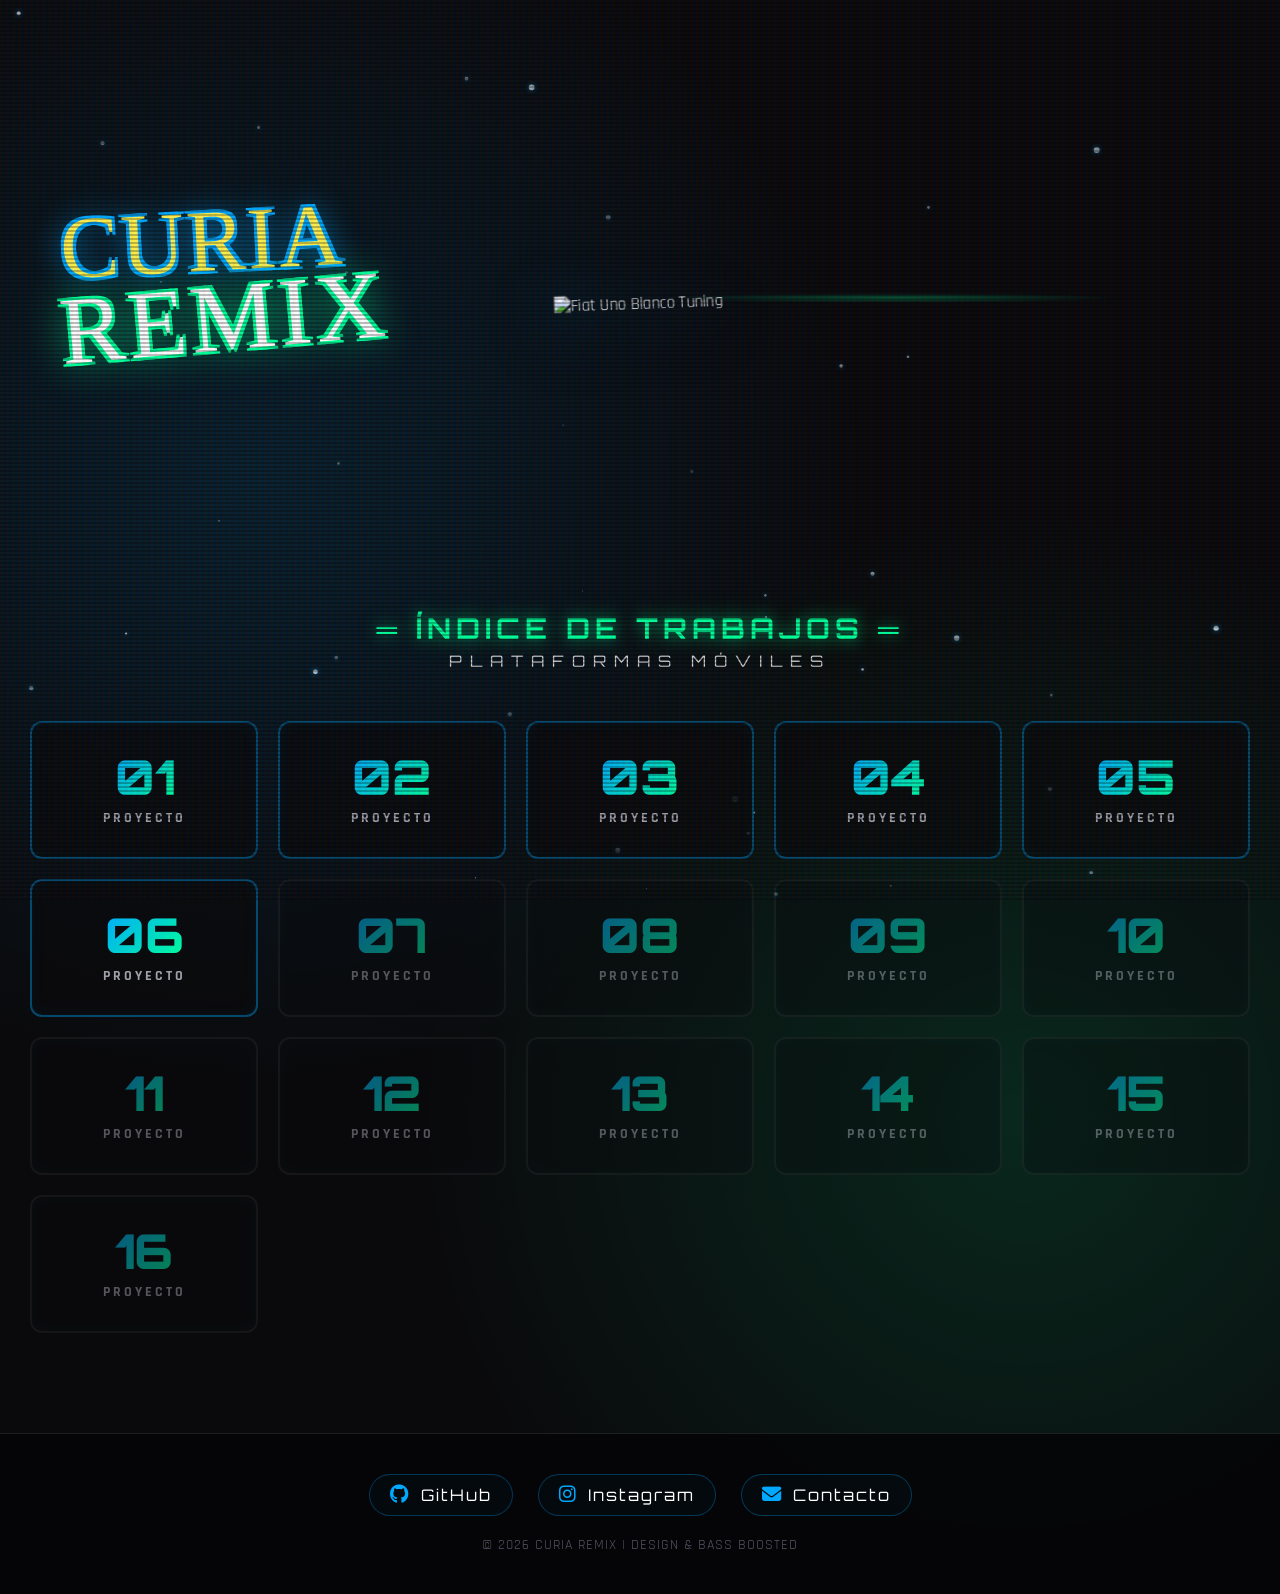
==== index.html @ 9b00f0de "Update index.html" ====
<!DOCTYPE html>
<html lang="es">
<head>
    <meta charset="UTF-8">
    <meta name="viewport" content="width=device-width, initial-scale=1.0">
    <title>Curia Remix - Plataformas Móviles</title>
    <link rel="preconnect" href="https://fonts.googleapis.com">
    <link rel="preconnect" href="https://fonts.gstatic.com" crossorigin>
    <link href="https://fonts.googleapis.com/css2?family=Orbitron:wght@400;700;900&family=Permanent+Marker&family=Rajdhani:wght@500;700&display=swap" rel="stylesheet">
    <link rel="stylesheet" href="https://cdnjs.cloudflare.com/ajax/libs/font-awesome/6.4.0/css/all.min.css">

    <style>
        /* ==========================================================================
           VARIABLES DE COLOR Y CONFIGURACIÓN (Estética Samudio Remix)
           ========================================================================== */
        :root {
            --azul-electrico: #00A8FF;
            --verde-neon: #00FF99;
            --amarillo-brillante: #FFF04D;
            --negro-fondo: #0a0a0c;
            --tarjeta-bg: rgba(10, 10, 12, 0.7);
            --glow-azul: 0 0 15px rgba(0, 168, 255, 0.6), 0 0 30px rgba(0, 168, 255, 0.3);
            --glow-verde: 0 0 15px rgba(0, 255, 153, 0.6), 0 0 30px rgba(0, 255, 153, 0.3);
            --glow-amarillo: 0 0 15px rgba(255, 240, 77, 0.7);
        }

        /* RESET & GENERAL */
        * {
            margin: 0;
            padding: 0;
            box-sizing: border-box;
            user-select: none;
        }

        body {
            background-color: var(--negro-fondo);
            color: #ffffff;
            font-family: 'Rajdhani', sans-serif;
            overflow-x: hidden;
            position: relative;
            background-image: 
                radial-gradient(circle at 20% 30%, rgba(0, 168, 255, 0.15) 0%, transparent 40%),
                radial-gradient(circle at 80% 70%, rgba(0, 255, 153, 0.12) 0%, transparent 40%);
        }

        /* TEXTURA VINTAGE / EFECTO VHS */
        body::before {
            content: " ";
            display: block;
            position: fixed;
            top: 0; left: 0; bottom: 0; right: 0;
            background: linear-gradient(rgba(18, 16, 16, 0) 50%, rgba(0, 0, 0, 0.25) 50%), linear-gradient(90deg, rgba(255, 0, 0, 0.06), rgba(0, 255, 0, 0.02), rgba(0, 0, 255, 0.06));
            z-index: 999;
            background-size: 100% 4px, 6px 100%;
            pointer-events: none;
        }

        /* Capa de rayones y suciedad estilo tapa de CD vieja */
        .vhs-overlay {
            position: fixed;
            top: 0; left: 0; width: 100vw; height: 100vh;
            background: url('https://www.transparenttextures.com/patterns/black-thread.png');
            opacity: 0.15;
            z-index: 998;
            pointer-events: none;
        }

        /* Canvas para partículas de polvo trackeadas por JS */
        #particles-canvas {
            position: fixed;
            top: 0; left: 0; width: 100%; height: 100%;
            z-index: 1;
            pointer-events: none;
        }

        /* ANIMACIÓN DE ENTRADA GLOBAL */
        @keyframes fadeInIntro {
            0% { opacity: 0; transform: scale(1.03); filter: blur(5px); }
            100% { opacity: 1; transform: scale(1); filter: blur(0); }
        }

        .main-wrapper {
            animation: fadeInIntro 1.2s cubic-bezier(0.25, 1, 0.5, 1) forwards;
            position: relative;
            z-index: 2;
            max-width: 1400px;
            margin: 0 auto;
            padding: 20px;
        }

        /* ==========================================================================
           HERO SECTION: TITULO & FIAT UNO
           ========================================================================== */
        .hero-container {
            display: flex;
            flex-direction: column;
            align-items: center;
            position: relative;
            padding: 40px 10px;
            min-height: 550px;
            justify-content: center;
        }

        @media (min-width: 992px) {
            .hero-container {
                flex-direction: row;
                justify-content: space-between;
                padding: 60px 40px;
            }
        }

        /* Textos del Logo */
        .brand-logo {
            text-align: center;
            z-index: 10;
            margin-bottom: 30px;
        }

        @media (min-width: 992px) {
            .brand-logo {
                text-align: left;
                flex: 1;
            }
        }

        .title-curia {
            font-family: 'Permanent Marker', cursive;
            font-size: 5.5rem;
            line-height: 0.85;
            color: var(--amarillo-brillante);
            text-shadow: 
                -3px -3px 0 var(--azul-electrico),  
                 3px -3px 0 var(--azul-electrico),
                -3px  3px 0 var(--azul-electrico),
                 3px  3px 0 var(--azul-electrico),
                 0 0 30px var(--azul-electrico);
            letter-spacing: 2px;
            transform: rotate(-3deg);
            display: block;
            margin-bottom: 5px;
            animation: pulseGlow 3s infinite alternate;
        }

        .title-remix {
            font-family: 'Permanent Marker', cursive;
            font-size: 6rem;
            line-height: 0.85;
            color: #ffffff;
            text-shadow: 
                -3px -3px 0 var(--verde-neon),  
                 3px -3px 0 var(--verde-neon),
                -3px  3px 0 var(--verde-neon),
                 3px  3px 0 var(--verde-neon),
                 0 0 40px var(--verde-neon);
            letter-spacing: 4px;
            transform: rotate(-5deg) translateY(-10px);
            display: block;
        }

        /* El Protagonista: FIAT UNO */
        .car-showcase {
            position: relative;
            z-index: 5;
            width: 100%;
            max-width: 650px;
            display: flex;
            justify-content: center;
            align-items: center;
            transition: transform 0.3s ease;
        }

        @media (min-width: 992px) {
            .car-showcase {
                flex: 1.3;
            }
        }

        /* Reemplazá esta URL por tu foto recortada en formato PNG/WebP sin fondo si querés un acabado perfecto */
        .fiat-uno {
            width: 100%;
            height: auto;
            object-fit: contain;
            transform: rotate(-2deg) scale(1.05);
            filter: drop-shadow(0 15px 30px rgba(0,0,0,0.9)) drop-shadow(0 0 25px rgba(0, 168, 255, 0.4));
            animation: carFloat 4s ease-in-out infinite;
        }

        /* Resplandores de fondo simulando faros neón tras el auto */
        .car-showcase::after {
            content: '';
            position: absolute;
            width: 70%;
            height: 50%;
            background: radial-gradient(ellipse, rgba(0, 255, 153, 0.3) 0%, transparent 70%);
            bottom: 10%;
            z-index: -1;
            pointer-events: none;
        }

        /* ==========================================================================
           SUBTÍTULOS E INDICE
           ========================================================================== */
        .section-divider {
            text-align: center;
            margin: 40px 0 30px 0;
            position: relative;
        }

        .subtitle-indice {
            font-family: 'Orbitron', sans-serif;
            font-size: 1.8rem;
            color: var(--verde-neon);
            text-transform: uppercase;
            letter-spacing: 5px;
            text-shadow: var(--glow-verde);
            margin-bottom: 5px;
        }

        .subtitle-materia {
            font-family: 'Orbitron', sans-serif;
            font-size: 1rem;
            color: #ffffff;
            opacity: 0.8;
            letter-spacing: 8px;
            text-transform: uppercase;
        }

        /* ==========================================================================
           GRILLA DE TRABAJOS (16 TARJETAS)
           ========================================================================== */
        .grid-container {
            display: grid;
            grid-template-columns: repeat(auto-fill, minmax(220px, 1fr));
            gap: 20px;
            padding: 20px 10px;
            margin-bottom: 60px;
        }

        .card-tp {
            background: var(--tarjeta-bg);
            border: 2px solid rgba(0, 168, 255, 0.4);
            border-radius: 12px;
            padding: 30px 20px;
            text-align: center;
            text-decoration: none;
            color: white;
            position: relative;
            overflow: hidden;
            backdrop-filter: blur(8px);
            -webkit-backdrop-filter: blur(8px);
            transition: all 0.4s cubic-bezier(0.165, 0.84, 0.44, 1);
            box-shadow: inset 0 0 15px rgba(0, 168, 255, 0.05);
            display: flex;
            flex-direction: column;
            justify-content: center;
            align-items: center;
        }

        /* Ajustes para tarjetas inactivas/deshabilitadas */
        .card-tp.disabled {
            cursor: not-allowed;
            opacity: 0.5;
            border-color: rgba(255,255,255,0.1);
        }

        /* Efectos Hover activos */
        .card-tp:not(.disabled):hover {
            transform: translateY(-8px) scale(1.03);
            border-color: var(--verde-neon);
            box-shadow: var(--glow-verde), inset 0 0 20px rgba(0, 255, 153, 0.2);
        }

        /* Número del TP */
        .card-number {
            font-family: 'Orbitron', sans-serif;
            font-size: 3rem;
            font-weight: 900;
            line-height: 1;
            background: linear-gradient(135deg, var(--azul-electrico), var(--verde-neon));
            -webkit-background-clip: text;
            -webkit-text-fill-color: transparent;
            margin-bottom: 8px;
            transition: all 0.4s ease;
        }

        .card-tp:not(.disabled):hover .card-number {
            background: linear-gradient(135deg, var(--amarillo-brillante), #ffffff);
            -webkit-background-clip: text;
            -webkit-text-fill-color: transparent;
            text-shadow: var(--glow-amarillo);
        }

        /* Texto descriptivo chico */
        .card-label {
            font-size: 0.9rem;
            text-transform: uppercase;
            letter-spacing: 3px;
            color: #a0a0aa;
            font-weight: bold;
            transition: color 0.4s ease;
        }

        .card-tp:not(.disabled):hover .card-label {
            color: #ffffff;
        }

        /* Línea decorativa neón inferior en la tarjeta */
        .card-tp::after {
            content: '';
            position: absolute;
            bottom: 0; left: 0; width: 100%; height: 3px;
            background: linear-gradient(90deg, var(--azul-electrico), var(--verde-neon));
            transform: scaleX(0);
            transition: transform 0.4s ease;
        }

        .card-tp:not(.disabled):hover::after {
            transform: scaleX(1);
        }

        /* ==========================================================================
           FOOTER ESTILO PORTADA CD / REMIX
           ========================================================================== */
        footer {
            border-top: 1px solid rgba(255, 255, 255, 0.1);
            padding: 40px 20px;
            text-align: center;
            background: rgba(5, 5, 7, 0.9);
            position: relative;
            z-index: 10;
        }

        .footer-socials {
            display: flex;
            justify-content: center;
            gap: 25px;
            flex-wrap: wrap;
            margin-bottom: 20px;
        }

        .btn-social {
            color: #ffffff;
            text-decoration: none;
            font-family: 'Orbitron', sans-serif;
            font-size: 1rem;
            letter-spacing: 2px;
            display: flex;
            align-items: center;
            gap: 10px;
            padding: 10px 20px;
            border: 1px solid rgba(0, 168, 255, 0.3);
            border-radius: 50px;
            transition: all 0.3s ease;
            background: rgba(0, 168, 255, 0.03);
        }

        .btn-social i {
            font-size: 1.2rem;
            color: var(--azul-electrico);
            transition: color 0.3s ease;
        }

        .btn-social:hover {
            border-color: var(--amarillo-brillante);
            box-shadow: var(--glow-amarillo);
            color: var(--amarillo-brillante);
            transform: scale(1.05);
        }

        .btn-social:hover i {
            color: var(--amarillo-brillante);
        }

        .footer-credits {
            font-size: 0.85rem;
            color: #555566;
            letter-spacing: 1px;
            text-transform: uppercase;
        }

        /* ==========================================================================
           ANIMACIONES CLAVE (KEYFRAMES)
           ========================================================================== */
        @keyframes carFloat {
            0% { transform: translateY(0) rotate(-2deg); }
            50% { transform: translateY(-10px) rotate(-1deg); }
            100% { transform: translateY(0) rotate(-2deg); }
        }

        @keyframes pulseGlow {
            0% { text-shadow: -3px -3px 0 var(--azul-electrico), 3px -3px 0 var(--azul-electrico), -3px 3px 0 var(--azul-electrico), 3px 3px 0 var(--azul-electrico), 0 0 20px var(--azul-electrico); }
            100% { text-shadow: -3px -3px 0 var(--azul-electrico), 3px -3px 0 var(--azul-electrico), -3px 3px 0 var(--azul-electrico), 3px 3px 0 var(--azul-electrico), 0 0 40px var(--azul-electrico), 0 0 60px rgba(0, 168, 255, 0.6); }
        }
    </style>
</head>
<body>

    <div class="vhs-overlay"></div>
    
    <canvas id="particles-canvas"></canvas>

    <div class="main-wrapper">
        
        <header class="hero-container">
            <div class="brand-logo">
                <span class="title-curia">CURIA</span>
                <span class="title-remix">REMIX</span>
            </div>
            
            <div class="car-showcase" id="parallax-car">
                <img src="https://images.unsplash.com/photo-1606016159991-dfe4f2746ad5?auto=format&fit=crop&q=80&w=800" alt="Fiat Uno Blanco Tuning" class="fiat-uno">
            </div>
        </header>

        <div class="section-divider">
            <h2 class="subtitle-indice">═ Índice de Trabajos ═</h2>
            <p class="subtitle-materia">Plataformas Móviles</p>
        </div>

        <main class="grid-container">
            <a href="tp-1/" class="card-tp">
                <span class="card-number">01</span>
                <span class="card-label">Proyecto</span>
            </a>
            
            <a href="tp-2/index.html" class="card-tp">
                <span class="card-number">02</span>
                <span class="card-label">Proyecto</span>
            </a>

            <a href="tp-3/index.html" class="card-tp">
                <span class="card-number">03</span>
                <span class="card-label">Proyecto</span>
            </a>

            <a href="tp-4/index.html" class="card-tp">
                <span class="card-number">04</span>
                <span class="card-label">Proyecto</span>
            </a>

            <a href="tp-6/index.html" class="card-tp">
                <span class="card-number">05</span>
                <span class="card-label">Proyecto</span>
            </a>

            <a href="tp-7/index.html" class="card-tp">
                <span class="card-number">06</span>
                <span class="card-label">Proyecto</span>
            </a>

            <a href="#" class="card-tp disabled" onclick="return false;">
                <span class="card-number">07</span>
                <span class="card-label">Proyecto</span>
            </a>

            <a href="#" class="card-tp disabled" onclick="return false;">
                <span class="card-number">08</span>
                <span class="card-label">Proyecto</span>
            </a>

            <a href="#" class="card-tp disabled" onclick="return false;">
                <span class="card-number">09</span>
                <span class="card-label">Proyecto</span>
            </a>

            <a href="#" class="card-tp disabled" onclick="return false;">
                <span class="card-number">10</span>
                <span class="card-label">Proyecto</span>
            </a>

            <a href="#" class="card-tp disabled" onclick="return false;">
                <span class="card-number">11</span>
                <span class="card-label">Proyecto</span>
            </a>

            <a href="#" class="card-tp disabled" onclick="return false;">
                <span class="card-number">12</span>
                <span class="card-label">Proyecto</span>
            </a>

            <a href="#" class="card-tp disabled" onclick="return false;">
                <span class="card-number">13</span>
                <span class="card-label">Proyecto</span>
            </a>

            <a href="#" class="card-tp disabled" onclick="return false;">
                <span class="card-number">14</span>
                <span class="card-label">Proyecto</span>
            </a>

            <a href="#" class="card-tp disabled" onclick="return false;">
                <span class="card-number">15</span>
                <span class="card-label">Proyecto</span>
            </a>

            <a href="#" class="card-tp disabled" onclick="return false;">
                <span class="card-number">16</span>
                <span class="card-label">Proyecto</span>
            </a>
        </main>

    </div>

    <footer>
        <div class="footer-socials">
            <a href="https://github.com/" target="_blank" class="btn-social">
                <i class="fab fa-github"></i> GitHub
            </a>
            <a href="https://instagram.com/" target="_blank" class="btn-social">
                <i class="fab fa-instagram"></i> Instagram
            </a>
            <a href="mailto:tuemail@ejemplo.com" class="btn-social">
                <i class="fas fa-envelope"></i> Contacto
            </a>
        </div>
        <p class="footer-credits">© 2026 Curia Remix | Design & Bass Boosted</p>
    </footer>

    <script>
        // --- 1. CONFIGURACIÓN DE CANVAS Y PARTÍCULAS (POLVO FLOTANTE) ---
        const canvas = document.getElementById('particles-canvas');
        const ctx = canvas.getContext('2d');

        let particlesArray = [];
        const numberOfParticles = 40;

        function resizeCanvas() {
            canvas.width = window.innerWidth;
            canvas.height = window.innerHeight;
        }
        window.addEventListener('resize', resizeCanvas);
        resizeCanvas();

        class Particle {
            constructor() {
                this.x = Math.random() * canvas.width;
                this.y = Math.random() * canvas.height;
                this.size = Math.random() * 2.5 + 0.5;
                this.speedX = Math.random() * 0.4 - 0.2;
                this.speedY = Math.random() * -0.5 - 0.2; // Suben despacio
                this.opacity = Math.random() * 0.5 + 0.2;
            }
            update() {
                this.y += this.speedY;
                this.x += this.speedX;
                // Si salen de la pantalla, vuelven abajo
                if (this.y < 0) {
                    this.y = canvas.height;
                    this.x = Math.random() * canvas.width;
                }
                if (this.x < 0 || this.x > canvas.width) {
                    this.speedX = -this.speedX;
                }
            }
            draw() {
                ctx.fillStyle = `rgba(255, 255, 255, ${this.opacity})`;
                ctx.shadowBlur = 5;
                ctx.shadowColor = "#00A8FF";
                ctx.beginPath();
                ctx.arc(this.x, this.y, this.size, 0, Math.PI * 2);
                ctx.fill();
                ctx.shadowBlur = 0; // Reset para rendimiento
            }
        }

        function initParticles() {
            particlesArray = [];
            for (let i = 0; i < numberOfParticles; i++) {
                particlesArray.push(new Particle());
            }
        }

        function animateParticles() {
            ctx.clearRect(0, 0, canvas.width, canvas.height);
            for (let i = 0; i < particlesArray.length; i++) {
                particlesArray[i].update();
                particlesArray[i].draw();
            }
            requestAnimationFrame(animateParticles);
        }

        initParticles();
        animateParticles();


        // --- 2. EFECTO PARALLAX INTERACTIVO CON EL MOUSE (PARA EL FIAT UNO) ---
        const carShowcase = document.getElementById('parallax-car');
        
        window.addEventListener('mousemove', (e) => {
            const xAxis = (window.innerWidth / 2 - e.pageX) / 45;
            const yAxis = (window.innerHeight / 2 - e.pageY) / 45;
            
            // Inclinación leve interactiva basada en la posición del puntero
            if (window.innerWidth > 768) { // Solo en PC para no romper rendimiento móvil
                carShowcase.style.transform = `rotateY(${xAxis}deg) rotateX(${yAxis}deg)`;
            }
        });

        // Reset del auto al salir del viewport
        window.addEventListener('mouseleave', () => {
            carShowcase.style.transform = `rotateY(0deg) rotateX(0deg)`;
        });
    </script>
</body>
</html>
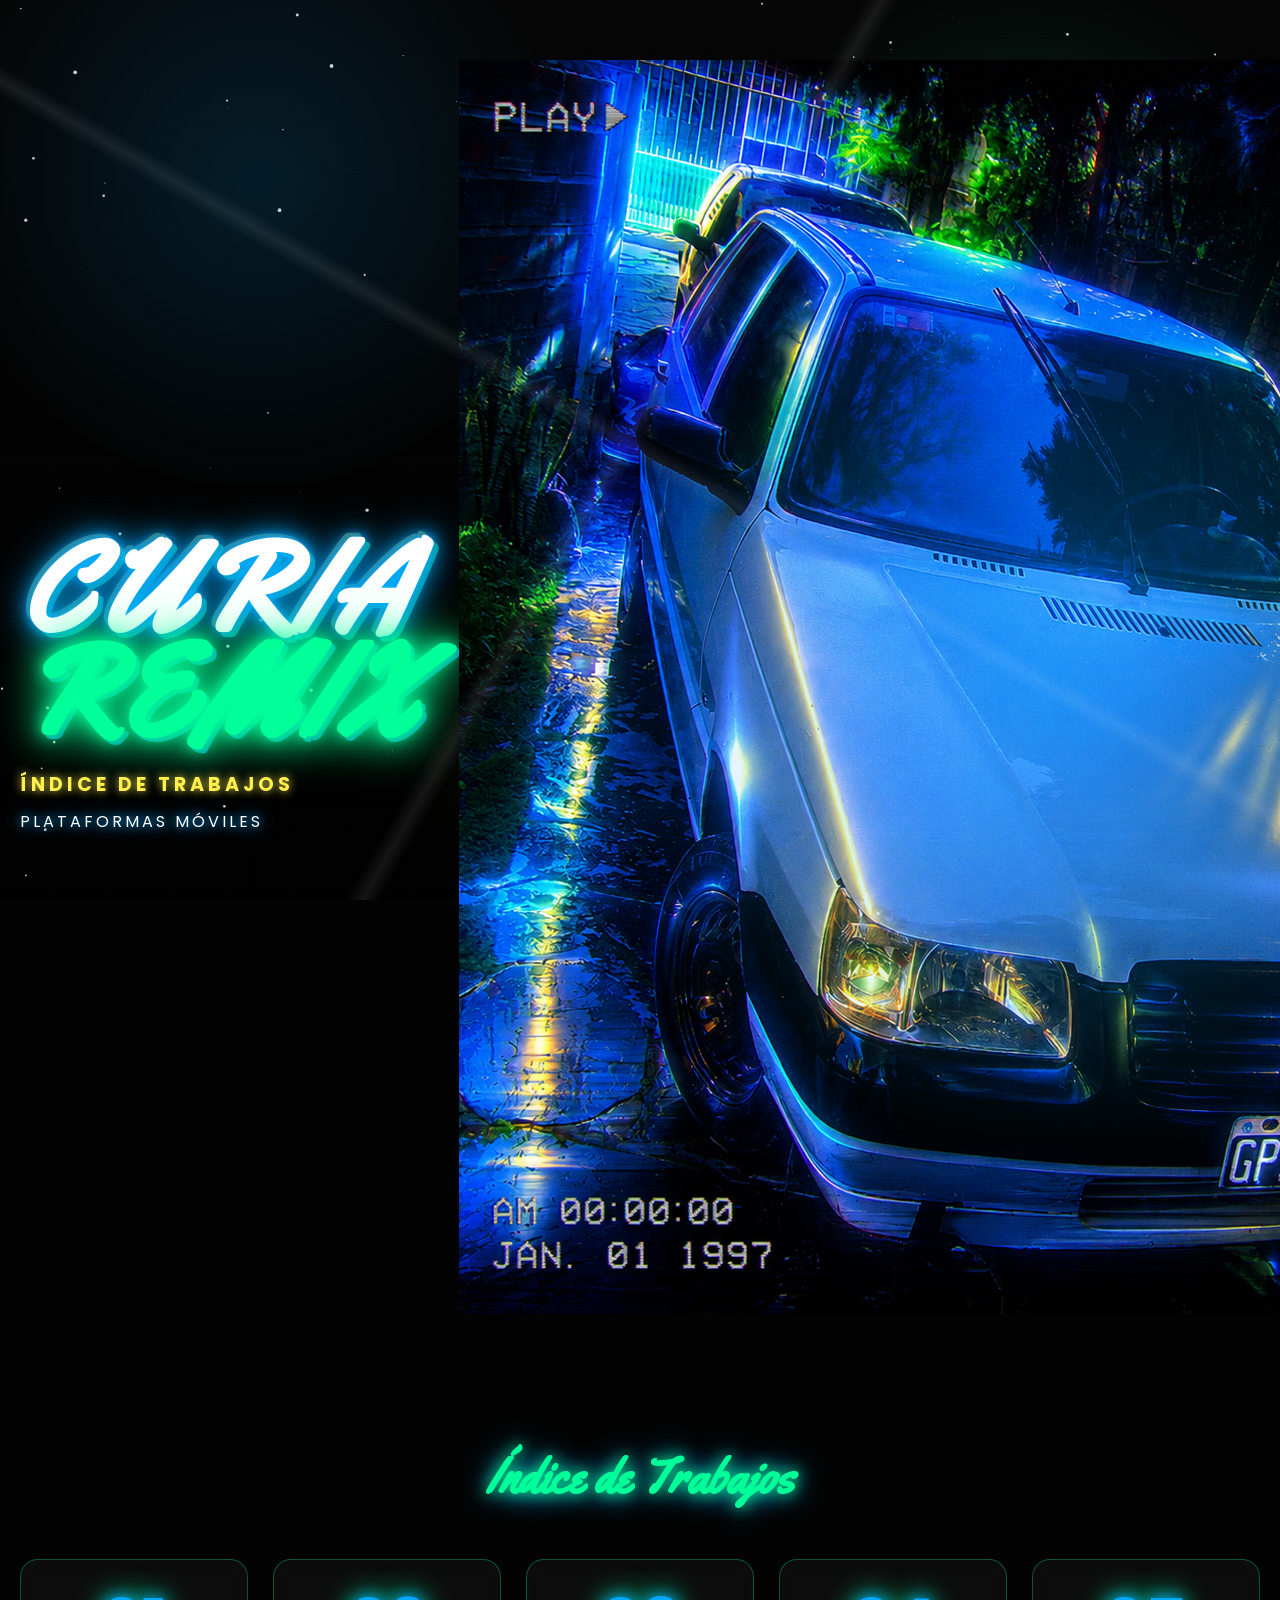
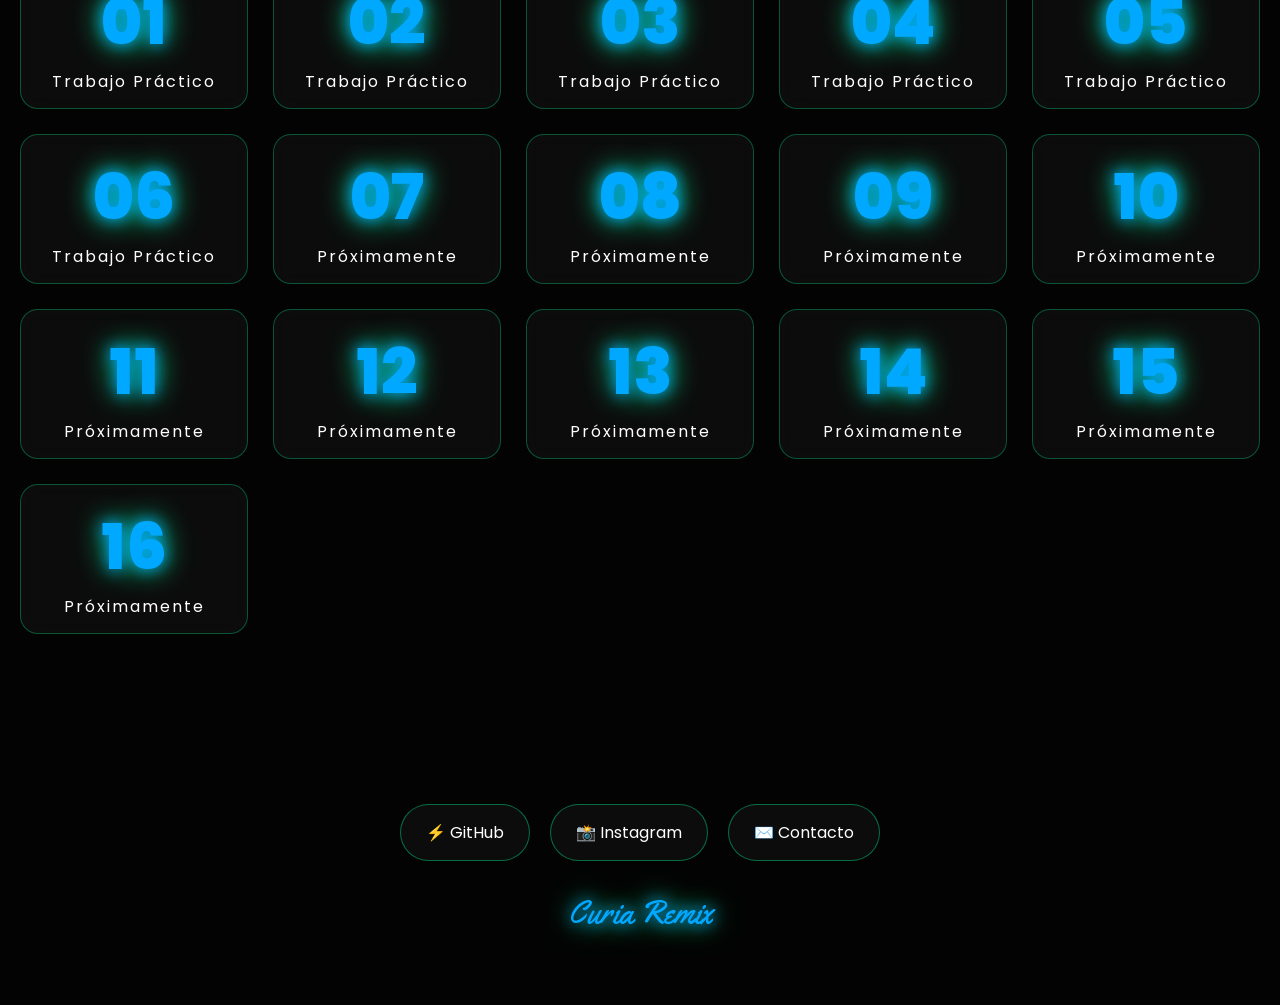
==== commit 4c3fdb73: "Update index.html" ====
--- a/index.html
+++ b/index.html
@@ -1,605 +1,848 @@
 <!DOCTYPE html>
 <html lang="es">
 <head>
-    <meta charset="UTF-8">
-    <meta name="viewport" content="width=device-width, initial-scale=1.0">
-    <title>Curia Remix - Plataformas Móviles</title>
-    <link rel="preconnect" href="https://fonts.googleapis.com">
-    <link rel="preconnect" href="https://fonts.gstatic.com" crossorigin>
-    <link href="https://fonts.googleapis.com/css2?family=Orbitron:wght@400;700;900&family=Permanent+Marker&family=Rajdhani:wght@500;700&display=swap" rel="stylesheet">
-    <link rel="stylesheet" href="https://cdnjs.cloudflare.com/ajax/libs/font-awesome/6.4.0/css/all.min.css">
-
-    <style>
-        /* ==========================================================================
-           VARIABLES DE COLOR Y CONFIGURACIÓN (Estética Samudio Remix)
-           ========================================================================== */
-        :root {
-            --azul-electrico: #00A8FF;
-            --verde-neon: #00FF99;
-            --amarillo-brillante: #FFF04D;
-            --negro-fondo: #0a0a0c;
-            --tarjeta-bg: rgba(10, 10, 12, 0.7);
-            --glow-azul: 0 0 15px rgba(0, 168, 255, 0.6), 0 0 30px rgba(0, 168, 255, 0.3);
-            --glow-verde: 0 0 15px rgba(0, 255, 153, 0.6), 0 0 30px rgba(0, 255, 153, 0.3);
-            --glow-amarillo: 0 0 15px rgba(255, 240, 77, 0.7);
-        }
-
-        /* RESET & GENERAL */
-        * {
-            margin: 0;
-            padding: 0;
-            box-sizing: border-box;
-            user-select: none;
-        }
-
-        body {
-            background-color: var(--negro-fondo);
-            color: #ffffff;
-            font-family: 'Rajdhani', sans-serif;
-            overflow-x: hidden;
-            position: relative;
-            background-image: 
-                radial-gradient(circle at 20% 30%, rgba(0, 168, 255, 0.15) 0%, transparent 40%),
-                radial-gradient(circle at 80% 70%, rgba(0, 255, 153, 0.12) 0%, transparent 40%);
-        }
-
-        /* TEXTURA VINTAGE / EFECTO VHS */
-        body::before {
-            content: " ";
-            display: block;
-            position: fixed;
-            top: 0; left: 0; bottom: 0; right: 0;
-            background: linear-gradient(rgba(18, 16, 16, 0) 50%, rgba(0, 0, 0, 0.25) 50%), linear-gradient(90deg, rgba(255, 0, 0, 0.06), rgba(0, 255, 0, 0.02), rgba(0, 0, 255, 0.06));
-            z-index: 999;
-            background-size: 100% 4px, 6px 100%;
-            pointer-events: none;
-        }
-
-        /* Capa de rayones y suciedad estilo tapa de CD vieja */
-        .vhs-overlay {
-            position: fixed;
-            top: 0; left: 0; width: 100vw; height: 100vh;
-            background: url('https://www.transparenttextures.com/patterns/black-thread.png');
-            opacity: 0.15;
-            z-index: 998;
-            pointer-events: none;
-        }
-
-        /* Canvas para partículas de polvo trackeadas por JS */
-        #particles-canvas {
-            position: fixed;
-            top: 0; left: 0; width: 100%; height: 100%;
-            z-index: 1;
-            pointer-events: none;
-        }
-
-        /* ANIMACIÓN DE ENTRADA GLOBAL */
-        @keyframes fadeInIntro {
-            0% { opacity: 0; transform: scale(1.03); filter: blur(5px); }
-            100% { opacity: 1; transform: scale(1); filter: blur(0); }
-        }
-
-        .main-wrapper {
-            animation: fadeInIntro 1.2s cubic-bezier(0.25, 1, 0.5, 1) forwards;
-            position: relative;
-            z-index: 2;
-            max-width: 1400px;
-            margin: 0 auto;
-            padding: 20px;
-        }
-
-        /* ==========================================================================
-           HERO SECTION: TITULO & FIAT UNO
-           ========================================================================== */
-        .hero-container {
-            display: flex;
-            flex-direction: column;
-            align-items: center;
-            position: relative;
-            padding: 40px 10px;
-            min-height: 550px;
-            justify-content: center;
-        }
-
-        @media (min-width: 992px) {
-            .hero-container {
-                flex-direction: row;
-                justify-content: space-between;
-                padding: 60px 40px;
-            }
-        }
-
-        /* Textos del Logo */
-        .brand-logo {
-            text-align: center;
-            z-index: 10;
-            margin-bottom: 30px;
-        }
-
-        @media (min-width: 992px) {
-            .brand-logo {
-                text-align: left;
-                flex: 1;
-            }
-        }
-
-        .title-curia {
-            font-family: 'Permanent Marker', cursive;
-            font-size: 5.5rem;
-            line-height: 0.85;
-            color: var(--amarillo-brillante);
-            text-shadow: 
-                -3px -3px 0 var(--azul-electrico),  
-                 3px -3px 0 var(--azul-electrico),
-                -3px  3px 0 var(--azul-electrico),
-                 3px  3px 0 var(--azul-electrico),
-                 0 0 30px var(--azul-electrico);
-            letter-spacing: 2px;
-            transform: rotate(-3deg);
-            display: block;
-            margin-bottom: 5px;
-            animation: pulseGlow 3s infinite alternate;
-        }
-
-        .title-remix {
-            font-family: 'Permanent Marker', cursive;
-            font-size: 6rem;
-            line-height: 0.85;
-            color: #ffffff;
-            text-shadow: 
-                -3px -3px 0 var(--verde-neon),  
-                 3px -3px 0 var(--verde-neon),
-                -3px  3px 0 var(--verde-neon),
-                 3px  3px 0 var(--verde-neon),
-                 0 0 40px var(--verde-neon);
-            letter-spacing: 4px;
-            transform: rotate(-5deg) translateY(-10px);
-            display: block;
-        }
-
-        /* El Protagonista: FIAT UNO */
-        .car-showcase {
-            position: relative;
-            z-index: 5;
-            width: 100%;
-            max-width: 650px;
-            display: flex;
-            justify-content: center;
-            align-items: center;
-            transition: transform 0.3s ease;
-        }
-
-        @media (min-width: 992px) {
-            .car-showcase {
-                flex: 1.3;
-            }
-        }
-
-        /* Reemplazá esta URL por tu foto recortada en formato PNG/WebP sin fondo si querés un acabado perfecto */
-        .fiat-uno {
-            width: 100%;
-            height: auto;
-            object-fit: contain;
-            transform: rotate(-2deg) scale(1.05);
-            filter: drop-shadow(0 15px 30px rgba(0,0,0,0.9)) drop-shadow(0 0 25px rgba(0, 168, 255, 0.4));
-            animation: carFloat 4s ease-in-out infinite;
-        }
-
-        /* Resplandores de fondo simulando faros neón tras el auto */
-        .car-showcase::after {
-            content: '';
-            position: absolute;
-            width: 70%;
-            height: 50%;
-            background: radial-gradient(ellipse, rgba(0, 255, 153, 0.3) 0%, transparent 70%);
-            bottom: 10%;
-            z-index: -1;
-            pointer-events: none;
-        }
-
-        /* ==========================================================================
-           SUBTÍTULOS E INDICE
-           ========================================================================== */
-        .section-divider {
-            text-align: center;
-            margin: 40px 0 30px 0;
-            position: relative;
-        }
-
-        .subtitle-indice {
-            font-family: 'Orbitron', sans-serif;
-            font-size: 1.8rem;
-            color: var(--verde-neon);
-            text-transform: uppercase;
-            letter-spacing: 5px;
-            text-shadow: var(--glow-verde);
-            margin-bottom: 5px;
-        }
-
-        .subtitle-materia {
-            font-family: 'Orbitron', sans-serif;
-            font-size: 1rem;
-            color: #ffffff;
-            opacity: 0.8;
-            letter-spacing: 8px;
-            text-transform: uppercase;
-        }
-
-        /* ==========================================================================
-           GRILLA DE TRABAJOS (16 TARJETAS)
-           ========================================================================== */
-        .grid-container {
-            display: grid;
-            grid-template-columns: repeat(auto-fill, minmax(220px, 1fr));
-            gap: 20px;
-            padding: 20px 10px;
-            margin-bottom: 60px;
-        }
-
-        .card-tp {
-            background: var(--tarjeta-bg);
-            border: 2px solid rgba(0, 168, 255, 0.4);
-            border-radius: 12px;
-            padding: 30px 20px;
-            text-align: center;
-            text-decoration: none;
-            color: white;
-            position: relative;
-            overflow: hidden;
-            backdrop-filter: blur(8px);
-            -webkit-backdrop-filter: blur(8px);
-            transition: all 0.4s cubic-bezier(0.165, 0.84, 0.44, 1);
-            box-shadow: inset 0 0 15px rgba(0, 168, 255, 0.05);
-            display: flex;
-            flex-direction: column;
-            justify-content: center;
-            align-items: center;
-        }
-
-        /* Ajustes para tarjetas inactivas/deshabilitadas */
-        .card-tp.disabled {
-            cursor: not-allowed;
-            opacity: 0.5;
-            border-color: rgba(255,255,255,0.1);
-        }
-
-        /* Efectos Hover activos */
-        .card-tp:not(.disabled):hover {
-            transform: translateY(-8px) scale(1.03);
-            border-color: var(--verde-neon);
-            box-shadow: var(--glow-verde), inset 0 0 20px rgba(0, 255, 153, 0.2);
-        }
-
-        /* Número del TP */
-        .card-number {
-            font-family: 'Orbitron', sans-serif;
-            font-size: 3rem;
-            font-weight: 900;
-            line-height: 1;
-            background: linear-gradient(135deg, var(--azul-electrico), var(--verde-neon));
-            -webkit-background-clip: text;
-            -webkit-text-fill-color: transparent;
-            margin-bottom: 8px;
-            transition: all 0.4s ease;
-        }
-
-        .card-tp:not(.disabled):hover .card-number {
-            background: linear-gradient(135deg, var(--amarillo-brillante), #ffffff);
-            -webkit-background-clip: text;
-            -webkit-text-fill-color: transparent;
-            text-shadow: var(--glow-amarillo);
-        }
-
-        /* Texto descriptivo chico */
-        .card-label {
-            font-size: 0.9rem;
-            text-transform: uppercase;
-            letter-spacing: 3px;
-            color: #a0a0aa;
-            font-weight: bold;
-            transition: color 0.4s ease;
-        }
-
-        .card-tp:not(.disabled):hover .card-label {
-            color: #ffffff;
-        }
-
-        /* Línea decorativa neón inferior en la tarjeta */
-        .card-tp::after {
-            content: '';
-            position: absolute;
-            bottom: 0; left: 0; width: 100%; height: 3px;
-            background: linear-gradient(90deg, var(--azul-electrico), var(--verde-neon));
-            transform: scaleX(0);
-            transition: transform 0.4s ease;
-        }
-
-        .card-tp:not(.disabled):hover::after {
-            transform: scaleX(1);
-        }
-
-        /* ==========================================================================
-           FOOTER ESTILO PORTADA CD / REMIX
-           ========================================================================== */
-        footer {
-            border-top: 1px solid rgba(255, 255, 255, 0.1);
-            padding: 40px 20px;
-            text-align: center;
-            background: rgba(5, 5, 7, 0.9);
-            position: relative;
-            z-index: 10;
-        }
-
-        .footer-socials {
-            display: flex;
-            justify-content: center;
-            gap: 25px;
-            flex-wrap: wrap;
-            margin-bottom: 20px;
-        }
-
-        .btn-social {
-            color: #ffffff;
-            text-decoration: none;
-            font-family: 'Orbitron', sans-serif;
-            font-size: 1rem;
-            letter-spacing: 2px;
-            display: flex;
-            align-items: center;
-            gap: 10px;
-            padding: 10px 20px;
-            border: 1px solid rgba(0, 168, 255, 0.3);
-            border-radius: 50px;
-            transition: all 0.3s ease;
-            background: rgba(0, 168, 255, 0.03);
-        }
-
-        .btn-social i {
-            font-size: 1.2rem;
-            color: var(--azul-electrico);
-            transition: color 0.3s ease;
-        }
-
-        .btn-social:hover {
-            border-color: var(--amarillo-brillante);
-            box-shadow: var(--glow-amarillo);
-            color: var(--amarillo-brillante);
-            transform: scale(1.05);
-        }
-
-        .btn-social:hover i {
-            color: var(--amarillo-brillante);
-        }
-
-        .footer-credits {
-            font-size: 0.85rem;
-            color: #555566;
-            letter-spacing: 1px;
-            text-transform: uppercase;
-        }
-
-        /* ==========================================================================
-           ANIMACIONES CLAVE (KEYFRAMES)
-           ========================================================================== */
-        @keyframes carFloat {
-            0% { transform: translateY(0) rotate(-2deg); }
-            50% { transform: translateY(-10px) rotate(-1deg); }
-            100% { transform: translateY(0) rotate(-2deg); }
-        }
-
-        @keyframes pulseGlow {
-            0% { text-shadow: -3px -3px 0 var(--azul-electrico), 3px -3px 0 var(--azul-electrico), -3px 3px 0 var(--azul-electrico), 3px 3px 0 var(--azul-electrico), 0 0 20px var(--azul-electrico); }
-            100% { text-shadow: -3px -3px 0 var(--azul-electrico), 3px -3px 0 var(--azul-electrico), -3px 3px 0 var(--azul-electrico), 3px 3px 0 var(--azul-electrico), 0 0 40px var(--azul-electrico), 0 0 60px rgba(0, 168, 255, 0.6); }
-        }
-    </style>
+<meta charset="UTF-8" />
+<meta name="viewport" content="width=device-width, initial-scale=1.0" />
+
+<title>Curia Remix | Plataformas Móviles</title>
+
+<!--
+=========================================================
+ CURIA REMIX - PORTADA PRINCIPAL GITHUB PAGES
+ Inspiración:
+ - Samudio Remix
+ - Estética tuning
+ - Glow neón
+ - VHS
+ - Gaming
+ - Portfolio moderno
+=========================================================
+-->
+
+<link rel="preconnect" href="https://fonts.googleapis.com">
+<link rel="preconnect" href="https://fonts.gstatic.com" crossorigin>
+
+<!-- Brush + Script -->
+<link href="https://fonts.googleapis.com/css2?family=Yellowtail&family=Poppins:wght@300;400;500;600;700;800&display=swap" rel="stylesheet">
+
+<style>
+
+/* =========================================================
+   VARIABLES
+========================================================= */
+
+:root{
+
+    --blue:#00A8FF;
+    --green:#00FF99;
+    --yellow:#FFF04D;
+    --white:#ffffff;
+    --dark:#050505;
+    --glass:rgba(255,255,255,.05);
+
+}
+
+/* =========================================================
+   RESET
+========================================================= */
+
+*{
+    margin:0;
+    padding:0;
+    box-sizing:border-box;
+}
+
+html{
+    scroll-behavior:smooth;
+}
+
+body{
+    font-family:'Poppins',sans-serif;
+    background:#030303;
+    color:white;
+    overflow-x:hidden;
+    min-height:100vh;
+    position:relative;
+}
+
+/* =========================================================
+   FONDO ANIMADO
+========================================================= */
+
+body::before{
+    content:"";
+    position:fixed;
+    inset:0;
+
+    background:
+    radial-gradient(circle at 20% 20%, rgba(0,168,255,.15), transparent 25%),
+    radial-gradient(circle at 80% 30%, rgba(0,255,153,.15), transparent 25%),
+    radial-gradient(circle at 50% 80%, rgba(255,240,77,.08), transparent 25%),
+    linear-gradient(to bottom,#050505,#000);
+
+    z-index:-4;
+}
+
+/* movimiento suave */
+
+body::after{
+    content:"";
+    position:fixed;
+    inset:-100px;
+
+    background:
+    radial-gradient(circle, rgba(255,255,255,.05) 1px, transparent 1px);
+
+    background-size:60px 60px;
+
+    animation:moveBackground 30s linear infinite;
+
+    opacity:.3;
+
+    z-index:-3;
+}
+
+@keyframes moveBackground{
+    from{
+        transform:translateY(0);
+    }
+    to{
+        transform:translateY(-120px);
+    }
+}
+
+/* =========================================================
+   PARTÍCULAS
+========================================================= */
+
+#particles{
+    position:fixed;
+    inset:0;
+    pointer-events:none;
+    z-index:-2;
+}
+
+/* =========================================================
+   VHS OVERLAY
+========================================================= */
+
+.vhs{
+    position:fixed;
+    inset:0;
+    pointer-events:none;
+    z-index:999;
+    opacity:.15;
+}
+
+.vhs::before{
+    content:"";
+    position:absolute;
+    inset:0;
+
+    background:
+    repeating-linear-gradient(
+    to bottom,
+    rgba(255,255,255,.06),
+    rgba(255,255,255,.06) 1px,
+    transparent 2px,
+    transparent 4px);
+
+    mix-blend-mode:screen;
+}
+
+/* =========================================================
+   RAYONES
+========================================================= */
+
+.scratches{
+    position:fixed;
+    inset:0;
+    pointer-events:none;
+    z-index:998;
+    opacity:.08;
+
+    background-image:
+    linear-gradient(120deg,
+    transparent 48%,
+    white 49%,
+    transparent 50%),
+
+    linear-gradient(30deg,
+    transparent 49%,
+    white 50%,
+    transparent 51%);
+}
+
+/* =========================================================
+   HERO
+========================================================= */
+
+.hero{
+
+    width:100%;
+    min-height:100vh;
+
+    display:flex;
+    justify-content:center;
+    align-items:center;
+
+    padding:60px 20px;
+
+    position:relative;
+}
+
+.hero-content{
+
+    max-width:1400px;
+    width:100%;
+
+    display:grid;
+    grid-template-columns:1fr 1fr;
+    gap:40px;
+    align-items:center;
+}
+
+/* =========================================================
+   TITULOS
+========================================================= */
+
+.logo{
+
+    animation:fadeUp 1.2s ease;
+}
+
+.logo h1{
+
+    font-family:'Yellowtail',cursive;
+
+    font-size:clamp(4rem,10vw,9rem);
+
+    line-height:.8;
+
+    color:white;
+
+    text-shadow:
+    0 0 10px var(--blue),
+    0 0 20px var(--blue),
+    0 0 40px var(--blue),
+    5px 5px 0 rgba(0,255,153,.6),
+    -4px -4px 0 rgba(255,240,77,.4);
+
+    letter-spacing:3px;
+}
+
+.logo h1 span{
+
+    display:block;
+
+    color:var(--green);
+
+    text-shadow:
+    0 0 15px var(--green),
+    0 0 35px var(--green),
+    0 0 55px var(--green),
+    4px 4px 0 rgba(0,168,255,.7);
+}
+
+.subtitle{
+
+    margin-top:25px;
+}
+
+.subtitle h2{
+
+    color:var(--yellow);
+
+    font-size:1.2rem;
+    letter-spacing:4px;
+
+    text-shadow:0 0 10px var(--yellow);
+}
+
+.subtitle p{
+
+    margin-top:10px;
+
+    color:white;
+
+    letter-spacing:3px;
+
+    text-shadow:
+    0 0 10px var(--blue),
+    0 0 20px var(--blue);
+}
+
+/* =========================================================
+   AUTO PRINCIPAL
+========================================================= */
+
+.car-wrapper{
+
+    position:relative;
+
+    display:flex;
+    justify-content:center;
+    align-items:center;
+
+    animation:float 6s ease-in-out infinite;
+}
+
+.car-glow{
+
+    position:absolute;
+
+    width:90%;
+    height:70%;
+
+    background:
+    radial-gradient(circle,
+    rgba(0,168,255,.35),
+    transparent 70%);
+
+    filter:blur(50px);
+}
+
+.car-image{
+
+    width:100%;
+    max-width:700px;
+
+    transform:rotate(-5deg);
+
+    filter:
+    drop-shadow(0 0 20px rgba(0,168,255,.8))
+    drop-shadow(0 0 40px rgba(0,255,153,.4));
+
+    position:relative;
+    z-index:2;
+}
+
+/*
+=========================================================
+CAMBIAR FOTO DEL FIAT
+Reemplazar:
+images/fiat-uno.png
+
+Por tu propia imagen PNG
+con fondo transparente.
+=========================================================
+*/
+
+@keyframes float{
+    0%,100%{
+        transform:translateY(0px);
+    }
+
+    50%{
+        transform:translateY(-15px);
+    }
+}
+
+/* =========================================================
+   SECCION TRABAJOS
+========================================================= */
+
+.section{
+
+    padding:70px 20px 120px;
+}
+
+.section-title{
+
+    text-align:center;
+
+    margin-bottom:50px;
+}
+
+.section-title h3{
+
+    font-family:'Yellowtail',cursive;
+
+    font-size:3rem;
+
+    color:var(--green);
+
+    text-shadow:
+    0 0 15px var(--green),
+    0 0 30px var(--blue);
+}
+
+.grid{
+
+    max-width:1400px;
+    margin:auto;
+
+    display:grid;
+
+    grid-template-columns:
+    repeat(auto-fit,minmax(220px,1fr));
+
+    gap:25px;
+}
+
+/* =========================================================
+   TARJETAS
+========================================================= */
+
+.card{
+
+    text-decoration:none;
+
+    position:relative;
+
+    overflow:hidden;
+
+    border:1px solid rgba(0,255,153,.3);
+
+    background:rgba(255,255,255,.04);
+
+    backdrop-filter:blur(12px);
+
+    min-height:150px;
+
+    border-radius:18px;
+
+    display:flex;
+    justify-content:center;
+    align-items:center;
+    flex-direction:column;
+
+    transition:.35s;
+}
+
+.card::before{
+
+    content:"";
+
+    position:absolute;
+    inset:0;
+
+    background:
+    linear-gradient(
+    120deg,
+    transparent,
+    rgba(255,255,255,.1),
+    transparent);
+
+    transform:translateX(-100%);
+}
+
+.card:hover::before{
+
+    transform:translateX(150%);
+    transition:.8s;
+}
+
+.card:hover{
+
+    transform:translateY(-8px) scale(1.04);
+
+    border-color:var(--green);
+
+    box-shadow:
+    0 0 15px rgba(0,255,153,.6),
+    0 0 40px rgba(0,168,255,.4);
+}
+
+.number{
+
+    font-size:4rem;
+    font-weight:800;
+
+    color:var(--blue);
+
+    text-shadow:
+    0 0 15px var(--blue),
+    0 0 30px var(--green);
+}
+
+.label{
+
+    color:white;
+
+    letter-spacing:2px;
+}
+
+/* =========================================================
+   FOOTER
+========================================================= */
+
+footer{
+
+    padding:50px 20px 70px;
+
+    text-align:center;
+}
+
+.socials{
+
+    display:flex;
+    justify-content:center;
+    flex-wrap:wrap;
+    gap:20px;
+}
+
+.social{
+
+    text-decoration:none;
+
+    color:white;
+
+    padding:15px 25px;
+
+    border-radius:50px;
+
+    border:1px solid rgba(0,255,153,.4);
+
+    background:rgba(255,255,255,.04);
+
+    transition:.3s;
+}
+
+.social:hover{
+
+    transform:translateY(-4px);
+
+    box-shadow:
+    0 0 20px var(--blue),
+    0 0 35px var(--green);
+}
+
+.credit{
+
+    margin-top:30px;
+
+    font-family:'Yellowtail',cursive;
+
+    font-size:2rem;
+
+    color:var(--blue);
+
+    text-shadow:
+    0 0 15px var(--blue),
+    0 0 30px var(--green);
+}
+
+/* =========================================================
+   ANIMACIONES
+========================================================= */
+
+.fade{
+    opacity:0;
+    transform:translateY(40px);
+}
+
+.show{
+    opacity:1;
+    transform:translateY(0);
+    transition:1s;
+}
+
+@keyframes fadeUp{
+
+    from{
+        opacity:0;
+        transform:translateY(40px);
+    }
+
+    to{
+        opacity:1;
+        transform:translateY(0);
+    }
+}
+
+/* =========================================================
+   RESPONSIVE
+========================================================= */
+
+@media(max-width:900px){
+
+    .hero-content{
+        grid-template-columns:1fr;
+        text-align:center;
+    }
+
+    .car-image{
+        max-width:500px;
+    }
+}
+
+@media(max-width:600px){
+
+    .logo h1{
+        font-size:4.2rem;
+    }
+
+    .car-image{
+        max-width:100%;
+    }
+
+    .number{
+        font-size:3rem;
+    }
+}
+
+</style>
 </head>
 <body>
 
-    <div class="vhs-overlay"></div>
-    
-    <canvas id="particles-canvas"></canvas>
-
-    <div class="main-wrapper">
-        
-        <header class="hero-container">
-            <div class="brand-logo">
-                <span class="title-curia">CURIA</span>
-                <span class="title-remix">REMIX</span>
+<canvas id="particles"></canvas>
+
+<div class="vhs"></div>
+<div class="scratches"></div>
+
+<!-- =====================================================
+     HERO
+====================================================== -->
+
+<section class="hero">
+
+    <div class="hero-content">
+
+        <div class="logo">
+
+            <h1>
+                CURIA
+                <span>REMIX</span>
+            </h1>
+
+            <div class="subtitle">
+                <h2>ÍNDICE DE TRABAJOS</h2>
+                <p>PLATAFORMAS MÓVILES</p>
             </div>
-            
-            <div class="car-showcase" id="parallax-car">
-                <img src="https://images.unsplash.com/photo-1606016159991-dfe4f2746ad5?auto=format&fit=crop&q=80&w=800" alt="Fiat Uno Blanco Tuning" class="fiat-uno">
-            </div>
-        </header>
-
-        <div class="section-divider">
-            <h2 class="subtitle-indice">═ Índice de Trabajos ═</h2>
-            <p class="subtitle-materia">Plataformas Móviles</p>
+
         </div>
 
-        <main class="grid-container">
-            <a href="tp-1/" class="card-tp">
-                <span class="card-number">01</span>
-                <span class="card-label">Proyecto</span>
-            </a>
-            
-            <a href="tp-2/index.html" class="card-tp">
-                <span class="card-number">02</span>
-                <span class="card-label">Proyecto</span>
-            </a>
-
-            <a href="tp-3/index.html" class="card-tp">
-                <span class="card-number">03</span>
-                <span class="card-label">Proyecto</span>
-            </a>
-
-            <a href="tp-4/index.html" class="card-tp">
-                <span class="card-number">04</span>
-                <span class="card-label">Proyecto</span>
-            </a>
-
-            <a href="tp-6/index.html" class="card-tp">
-                <span class="card-number">05</span>
-                <span class="card-label">Proyecto</span>
-            </a>
-
-            <a href="tp-7/index.html" class="card-tp">
-                <span class="card-number">06</span>
-                <span class="card-label">Proyecto</span>
-            </a>
-
-            <a href="#" class="card-tp disabled" onclick="return false;">
-                <span class="card-number">07</span>
-                <span class="card-label">Proyecto</span>
-            </a>
-
-            <a href="#" class="card-tp disabled" onclick="return false;">
-                <span class="card-number">08</span>
-                <span class="card-label">Proyecto</span>
-            </a>
-
-            <a href="#" class="card-tp disabled" onclick="return false;">
-                <span class="card-number">09</span>
-                <span class="card-label">Proyecto</span>
-            </a>
-
-            <a href="#" class="card-tp disabled" onclick="return false;">
-                <span class="card-number">10</span>
-                <span class="card-label">Proyecto</span>
-            </a>
-
-            <a href="#" class="card-tp disabled" onclick="return false;">
-                <span class="card-number">11</span>
-                <span class="card-label">Proyecto</span>
-            </a>
-
-            <a href="#" class="card-tp disabled" onclick="return false;">
-                <span class="card-number">12</span>
-                <span class="card-label">Proyecto</span>
-            </a>
-
-            <a href="#" class="card-tp disabled" onclick="return false;">
-                <span class="card-number">13</span>
-                <span class="card-label">Proyecto</span>
-            </a>
-
-            <a href="#" class="card-tp disabled" onclick="return false;">
-                <span class="card-number">14</span>
-                <span class="card-label">Proyecto</span>
-            </a>
-
-            <a href="#" class="card-tp disabled" onclick="return false;">
-                <span class="card-number">15</span>
-                <span class="card-label">Proyecto</span>
-            </a>
-
-            <a href="#" class="card-tp disabled" onclick="return false;">
-                <span class="card-number">16</span>
-                <span class="card-label">Proyecto</span>
-            </a>
-        </main>
+        <div class="car-wrapper">
+
+            <div class="car-glow"></div>
+
+            <!--
+            REEMPLAZAR ESTA RUTA
+            por tu foto del Fiat Uno.
+            -->
+
+            <img src="ChatGPT Image 25 jun 2026, 15_51_44.png">
+        </div>
 
     </div>
 
-    <footer>
-        <div class="footer-socials">
-            <a href="https://github.com/" target="_blank" class="btn-social">
-                <i class="fab fa-github"></i> GitHub
-            </a>
-            <a href="https://instagram.com/" target="_blank" class="btn-social">
-                <i class="fab fa-instagram"></i> Instagram
-            </a>
-            <a href="mailto:tuemail@ejemplo.com" class="btn-social">
-                <i class="fas fa-envelope"></i> Contacto
-            </a>
-        </div>
-        <p class="footer-credits">© 2026 Curia Remix | Design & Bass Boosted</p>
-    </footer>
-
-    <script>
-        // --- 1. CONFIGURACIÓN DE CANVAS Y PARTÍCULAS (POLVO FLOTANTE) ---
-        const canvas = document.getElementById('particles-canvas');
-        const ctx = canvas.getContext('2d');
-
-        let particlesArray = [];
-        const numberOfParticles = 40;
-
-        function resizeCanvas() {
-            canvas.width = window.innerWidth;
-            canvas.height = window.innerHeight;
+</section>
+
+<!-- =====================================================
+     TRABAJOS
+====================================================== -->
+
+<section class="section">
+
+    <div class="section-title">
+        <h3>Índice de Trabajos</h3>
+    </div>
+
+    <div class="grid">
+
+        <a class="card fade" href="tp-1/">
+            <div class="number">01</div>
+            <div class="label">Trabajo Práctico</div>
+        </a>
+
+        <a class="card fade" href="tp-2/index.html">
+            <div class="number">02</div>
+            <div class="label">Trabajo Práctico</div>
+        </a>
+
+        <a class="card fade" href="tp-3/index.html">
+            <div class="number">03</div>
+            <div class="label">Trabajo Práctico</div>
+        </a>
+
+        <a class="card fade" href="tp-4/index.html">
+            <div class="number">04</div>
+            <div class="label">Trabajo Práctico</div>
+        </a>
+
+        <a class="card fade" href="tp-6/index.html">
+            <div class="number">05</div>
+            <div class="label">Trabajo Práctico</div>
+        </a>
+
+        <a class="card fade" href="tp-7/index.html">
+            <div class="number">06</div>
+            <div class="label">Trabajo Práctico</div>
+        </a>
+
+        <a class="card fade" href="#">
+            <div class="number">07</div>
+            <div class="label">Próximamente</div>
+        </a>
+
+        <a class="card fade" href="#">
+            <div class="number">08</div>
+            <div class="label">Próximamente</div>
+        </a>
+
+        <a class="card fade" href="#">
+            <div class="number">09</div>
+            <div class="label">Próximamente</div>
+        </a>
+
+        <a class="card fade" href="#">
+            <div class="number">10</div>
+            <div class="label">Próximamente</div>
+        </a>
+
+        <a class="card fade" href="#">
+            <div class="number">11</div>
+            <div class="label">Próximamente</div>
+        </a>
+
+        <a class="card fade" href="#">
+            <div class="number">12</div>
+            <div class="label">Próximamente</div>
+        </a>
+
+        <a class="card fade" href="#">
+            <div class="number">13</div>
+            <div class="label">Próximamente</div>
+        </a>
+
+        <a class="card fade" href="#">
+            <div class="number">14</div>
+            <div class="label">Próximamente</div>
+        </a>
+
+        <a class="card fade" href="#">
+            <div class="number">15</div>
+            <div class="label">Próximamente</div>
+        </a>
+
+        <a class="card fade" href="#">
+            <div class="number">16</div>
+            <div class="label">Próximamente</div>
+        </a>
+
+    </div>
+
+</section>
+
+<!-- =====================================================
+     FOOTER
+====================================================== -->
+
+<footer>
+
+    <div class="socials">
+
+        <a href="https://github.com/" class="social">
+            ⚡ GitHub
+        </a>
+
+        <a href="https://instagram.com/" class="social">
+            📸 Instagram
+        </a>
+
+        <a href="mailto:correo@ejemplo.com" class="social">
+            ✉️ Contacto
+        </a>
+
+    </div>
+
+    <div class="credit">
+        Curia Remix
+    </div>
+
+</footer>
+
+<script>
+
+/* ======================================================
+   PARTICULAS
+====================================================== */
+
+const canvas = document.getElementById("particles");
+const ctx = canvas.getContext("2d");
+
+canvas.width = innerWidth;
+canvas.height = innerHeight;
+
+let particles = [];
+
+for(let i=0;i<120;i++){
+
+    particles.push({
+
+        x:Math.random()*canvas.width,
+        y:Math.random()*canvas.height,
+        r:Math.random()*2,
+        speed:Math.random()*0.5+0.1
+    });
+}
+
+function animateParticles(){
+
+    ctx.clearRect(0,0,canvas.width,canvas.height);
+
+    ctx.fillStyle="rgba(255,255,255,.8)";
+
+    particles.forEach(p=>{
+
+        ctx.beginPath();
+        ctx.arc(p.x,p.y,p.r,0,Math.PI*2);
+        ctx.fill();
+
+        p.y-=p.speed;
+
+        if(p.y<0){
+            p.y=canvas.height;
         }
-        window.addEventListener('resize', resizeCanvas);
-        resizeCanvas();
-
-        class Particle {
-            constructor() {
-                this.x = Math.random() * canvas.width;
-                this.y = Math.random() * canvas.height;
-                this.size = Math.random() * 2.5 + 0.5;
-                this.speedX = Math.random() * 0.4 - 0.2;
-                this.speedY = Math.random() * -0.5 - 0.2; // Suben despacio
-                this.opacity = Math.random() * 0.5 + 0.2;
-            }
-            update() {
-                this.y += this.speedY;
-                this.x += this.speedX;
-                // Si salen de la pantalla, vuelven abajo
-                if (this.y < 0) {
-                    this.y = canvas.height;
-                    this.x = Math.random() * canvas.width;
-                }
-                if (this.x < 0 || this.x > canvas.width) {
-                    this.speedX = -this.speedX;
-                }
-            }
-            draw() {
-                ctx.fillStyle = `rgba(255, 255, 255, ${this.opacity})`;
-                ctx.shadowBlur = 5;
-                ctx.shadowColor = "#00A8FF";
-                ctx.beginPath();
-                ctx.arc(this.x, this.y, this.size, 0, Math.PI * 2);
-                ctx.fill();
-                ctx.shadowBlur = 0; // Reset para rendimiento
-            }
-        }
-
-        function initParticles() {
-            particlesArray = [];
-            for (let i = 0; i < numberOfParticles; i++) {
-                particlesArray.push(new Particle());
-            }
-        }
-
-        function animateParticles() {
-            ctx.clearRect(0, 0, canvas.width, canvas.height);
-            for (let i = 0; i < particlesArray.length; i++) {
-                particlesArray[i].update();
-                particlesArray[i].draw();
-            }
-            requestAnimationFrame(animateParticles);
-        }
-
-        initParticles();
-        animateParticles();
-
-
-        // --- 2. EFECTO PARALLAX INTERACTIVO CON EL MOUSE (PARA EL FIAT UNO) ---
-        const carShowcase = document.getElementById('parallax-car');
-        
-        window.addEventListener('mousemove', (e) => {
-            const xAxis = (window.innerWidth / 2 - e.pageX) / 45;
-            const yAxis = (window.innerHeight / 2 - e.pageY) / 45;
-            
-            // Inclinación leve interactiva basada en la posición del puntero
-            if (window.innerWidth > 768) { // Solo en PC para no romper rendimiento móvil
-                carShowcase.style.transform = `rotateY(${xAxis}deg) rotateX(${yAxis}deg)`;
-            }
-        });
-
-        // Reset del auto al salir del viewport
-        window.addEventListener('mouseleave', () => {
-            carShowcase.style.transform = `rotateY(0deg) rotateX(0deg)`;
-        });
-    </script>
+    });
+
+    requestAnimationFrame(animateParticles);
+}
+
+animateParticles();
+
+window.addEventListener("resize",()=>{
+
+    canvas.width=innerWidth;
+    canvas.height=innerHeight;
+});
+
+/* ======================================================
+   SCROLL REVEAL
+====================================================== */
+
+const observer = new IntersectionObserver(entries=>{
+
+entries.forEach(entry=>{
+
+if(entry.isIntersecting){
+entry.target.classList.add("show");
+}
+
+});
+
+},{threshold:.15});
+
+document.querySelectorAll(".fade")
+.forEach(el=>observer.observe(el));
+
+/* ======================================================
+   PARALLAX SUAVE
+====================================================== */
+
+window.addEventListener("mousemove",(e)=>{
+
+const x=(e.clientX/window.innerWidth-.5)*10;
+const y=(e.clientY/window.innerHeight-.5)*10;
+
+document.querySelector(".car-image")
+.style.transform=
+`rotate(-5deg) translate(${x}px,${y}px)`;
+
+});
+
+</script>
+
 </body>
 </html>
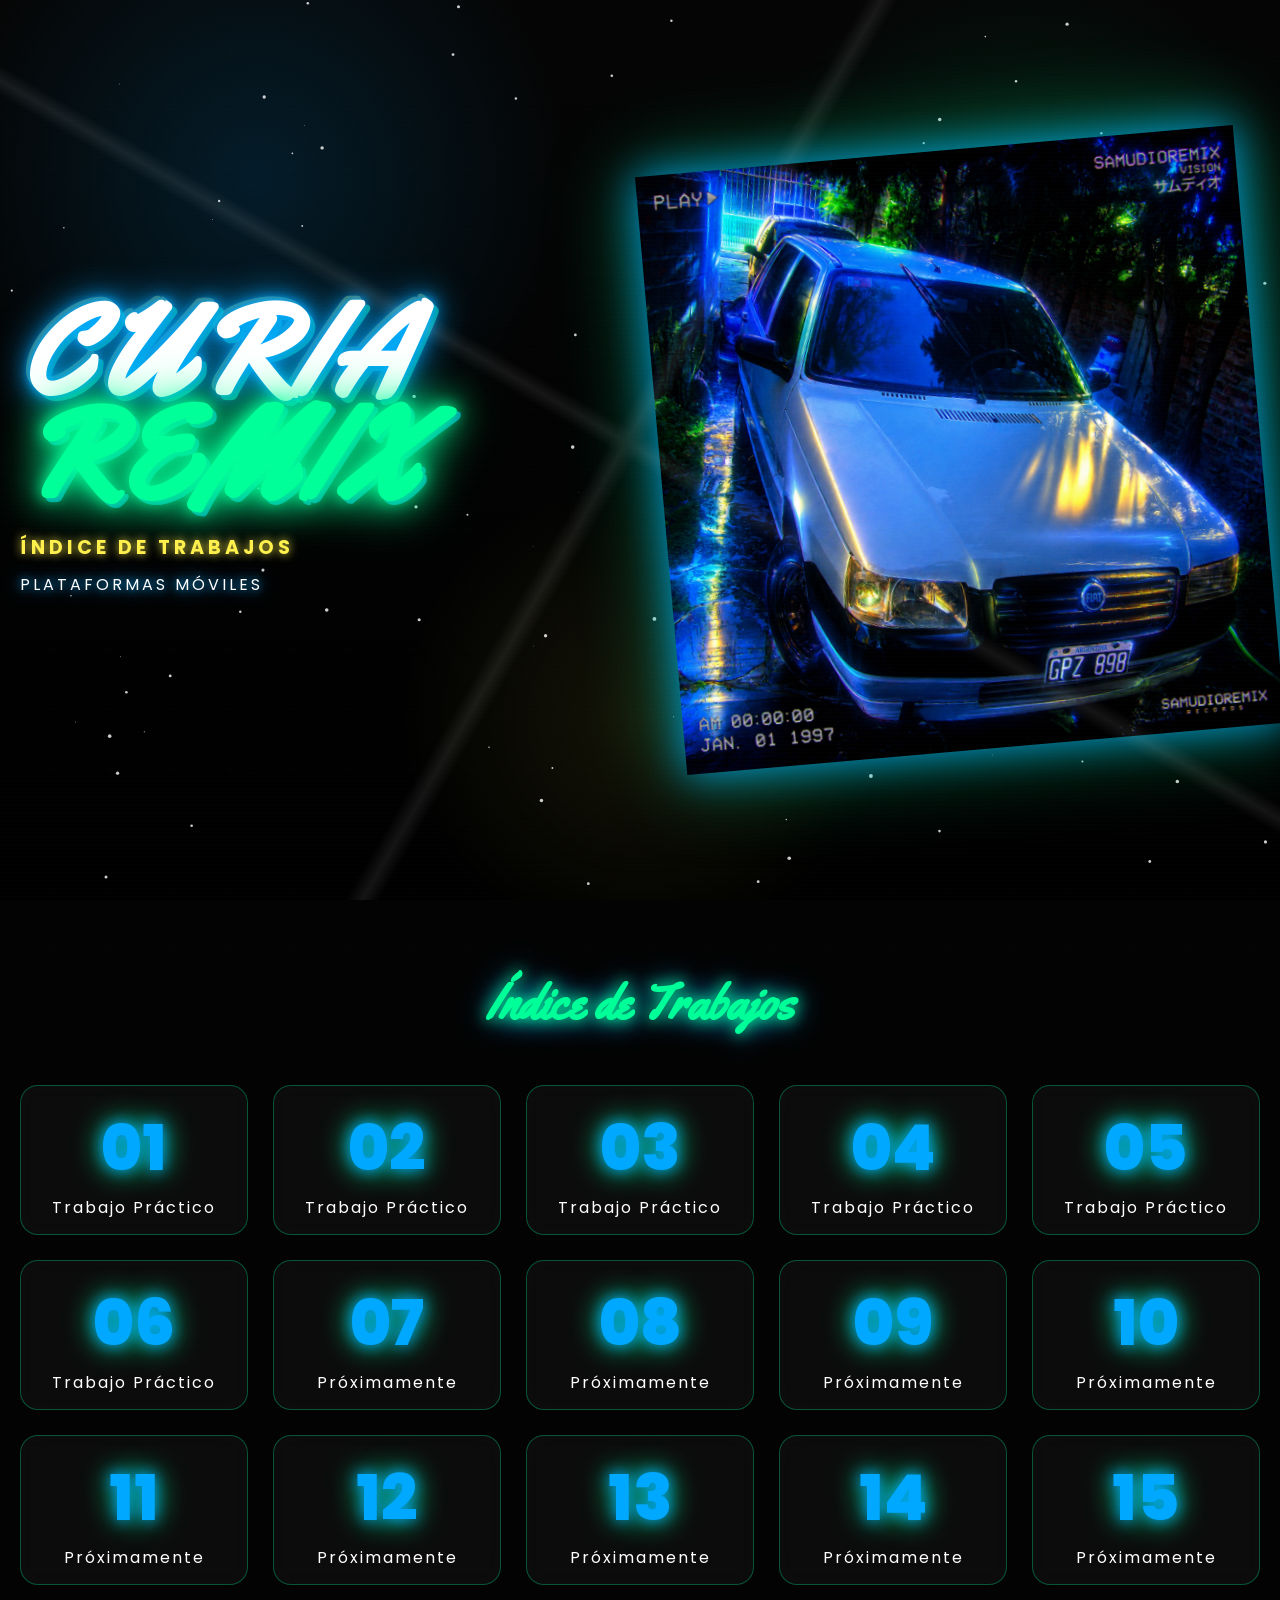
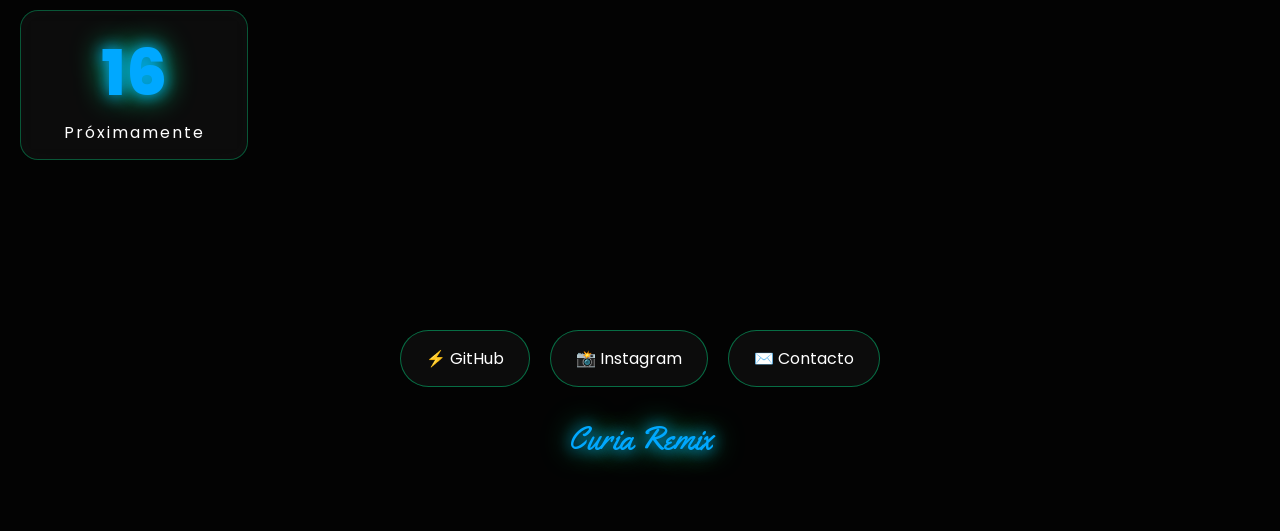
==== commit a7d2f336: "Update index.html" ====
--- a/index.html
+++ b/index.html
@@ -622,7 +622,10 @@
             por tu foto del Fiat Uno.
             -->
 
-            <img src="ChatGPT Image 25 jun 2026, 15_51_44.png">
+            <img
+              src="ChatGPT Image 25 jun 2026, 15_51_44.png"
+              alt="Fiat Uno Blanco"
+              class="car-image">
         </div>
 
     </div>
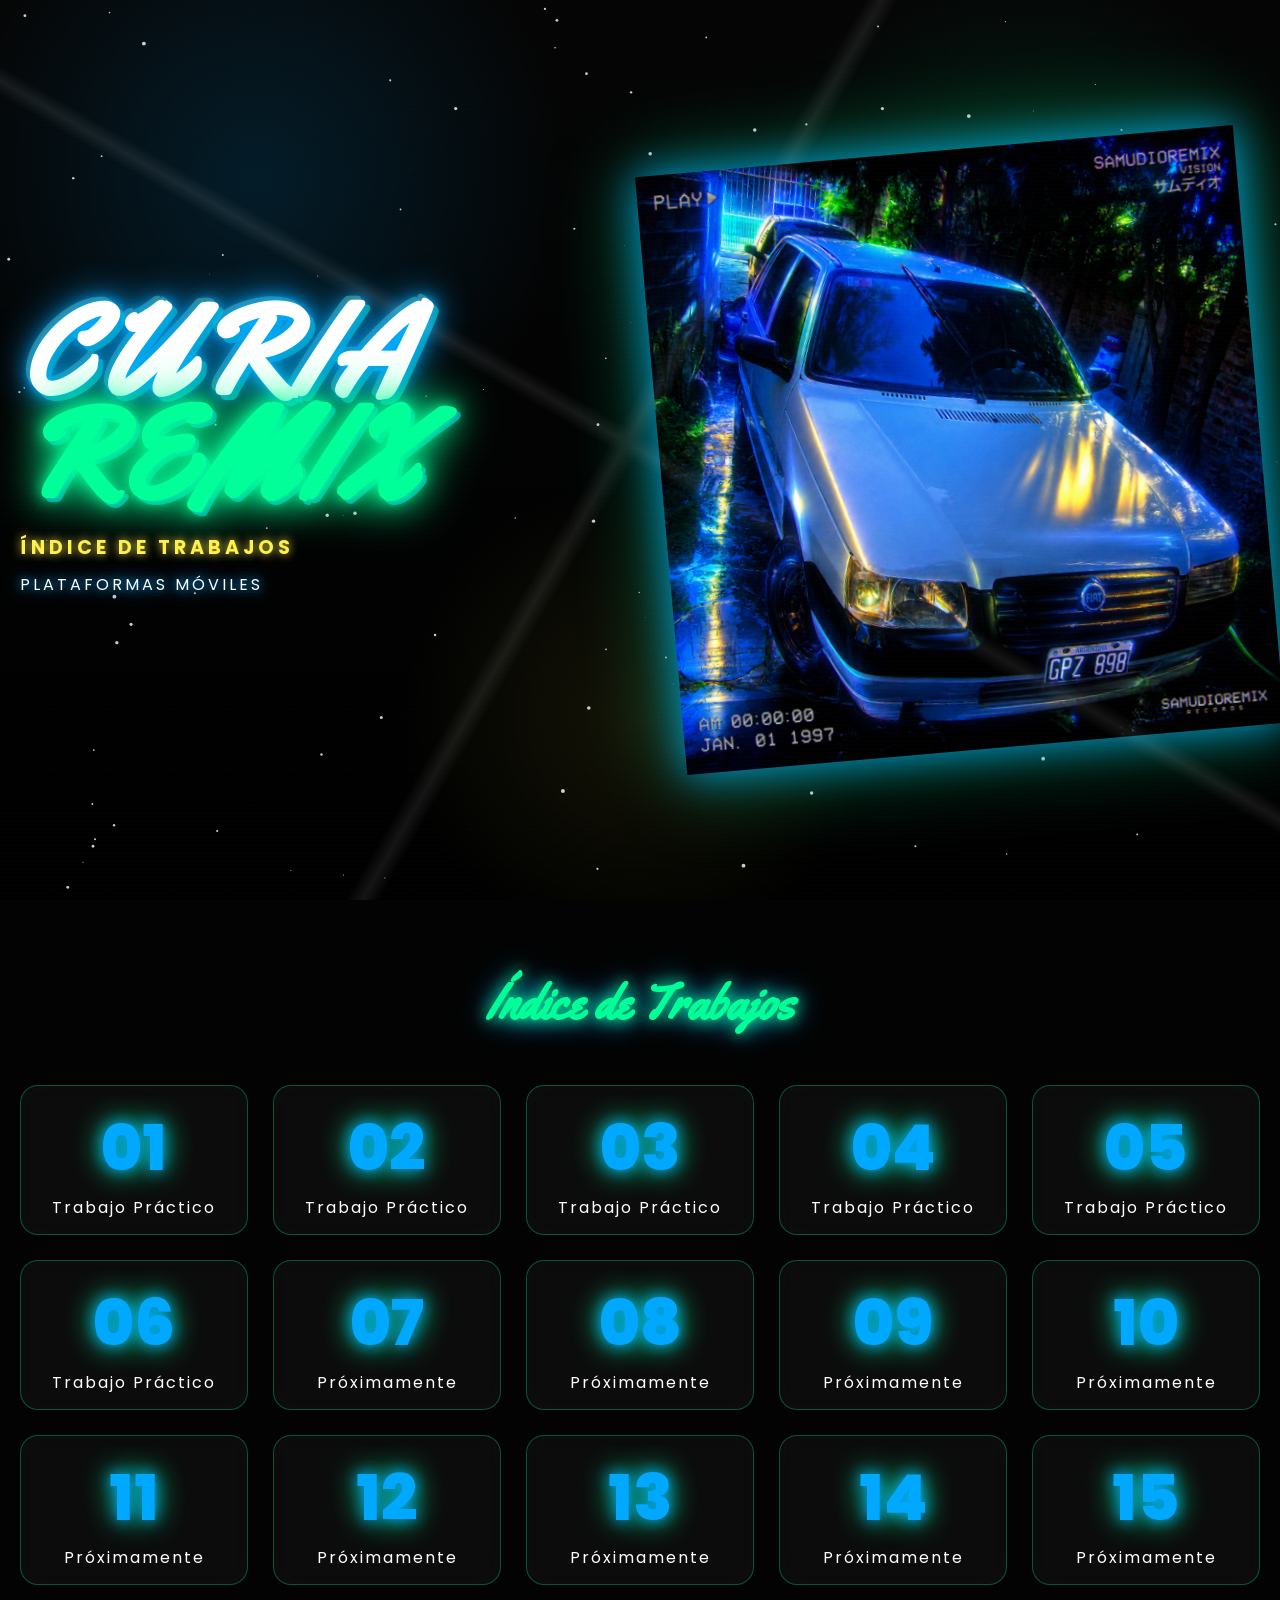
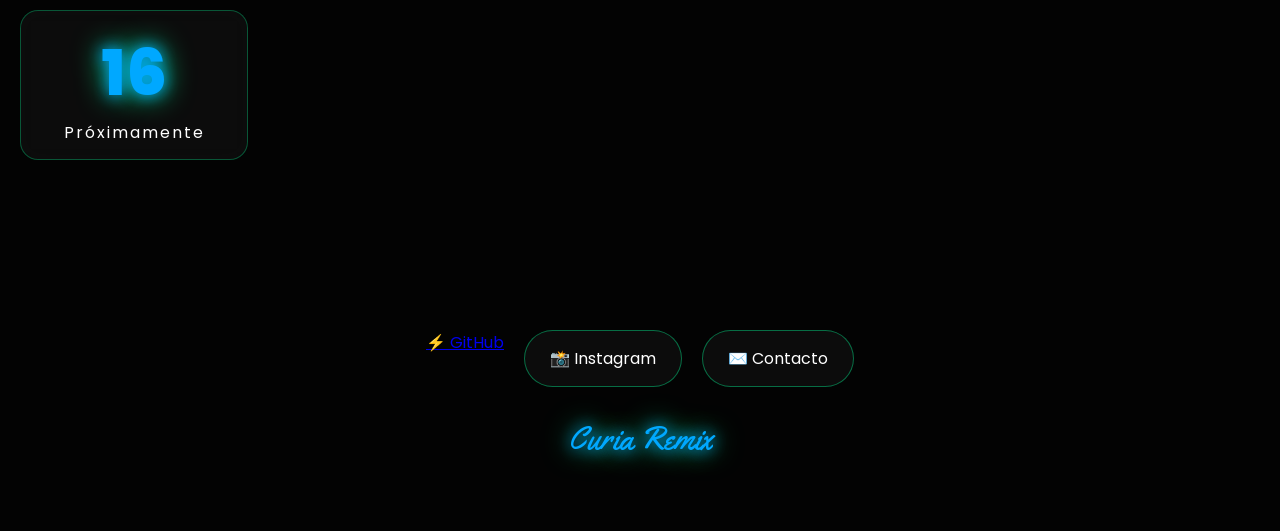
==== commit 2526cd3d: "Update index.html" ====
--- a/index.html
+++ b/index.html
@@ -736,7 +736,7 @@
 
     <div class="socials">
 
-        <a href="https://github.com/" class="social">
+        <a href="./tp/index.html">
             ⚡ GitHub
         </a>
 
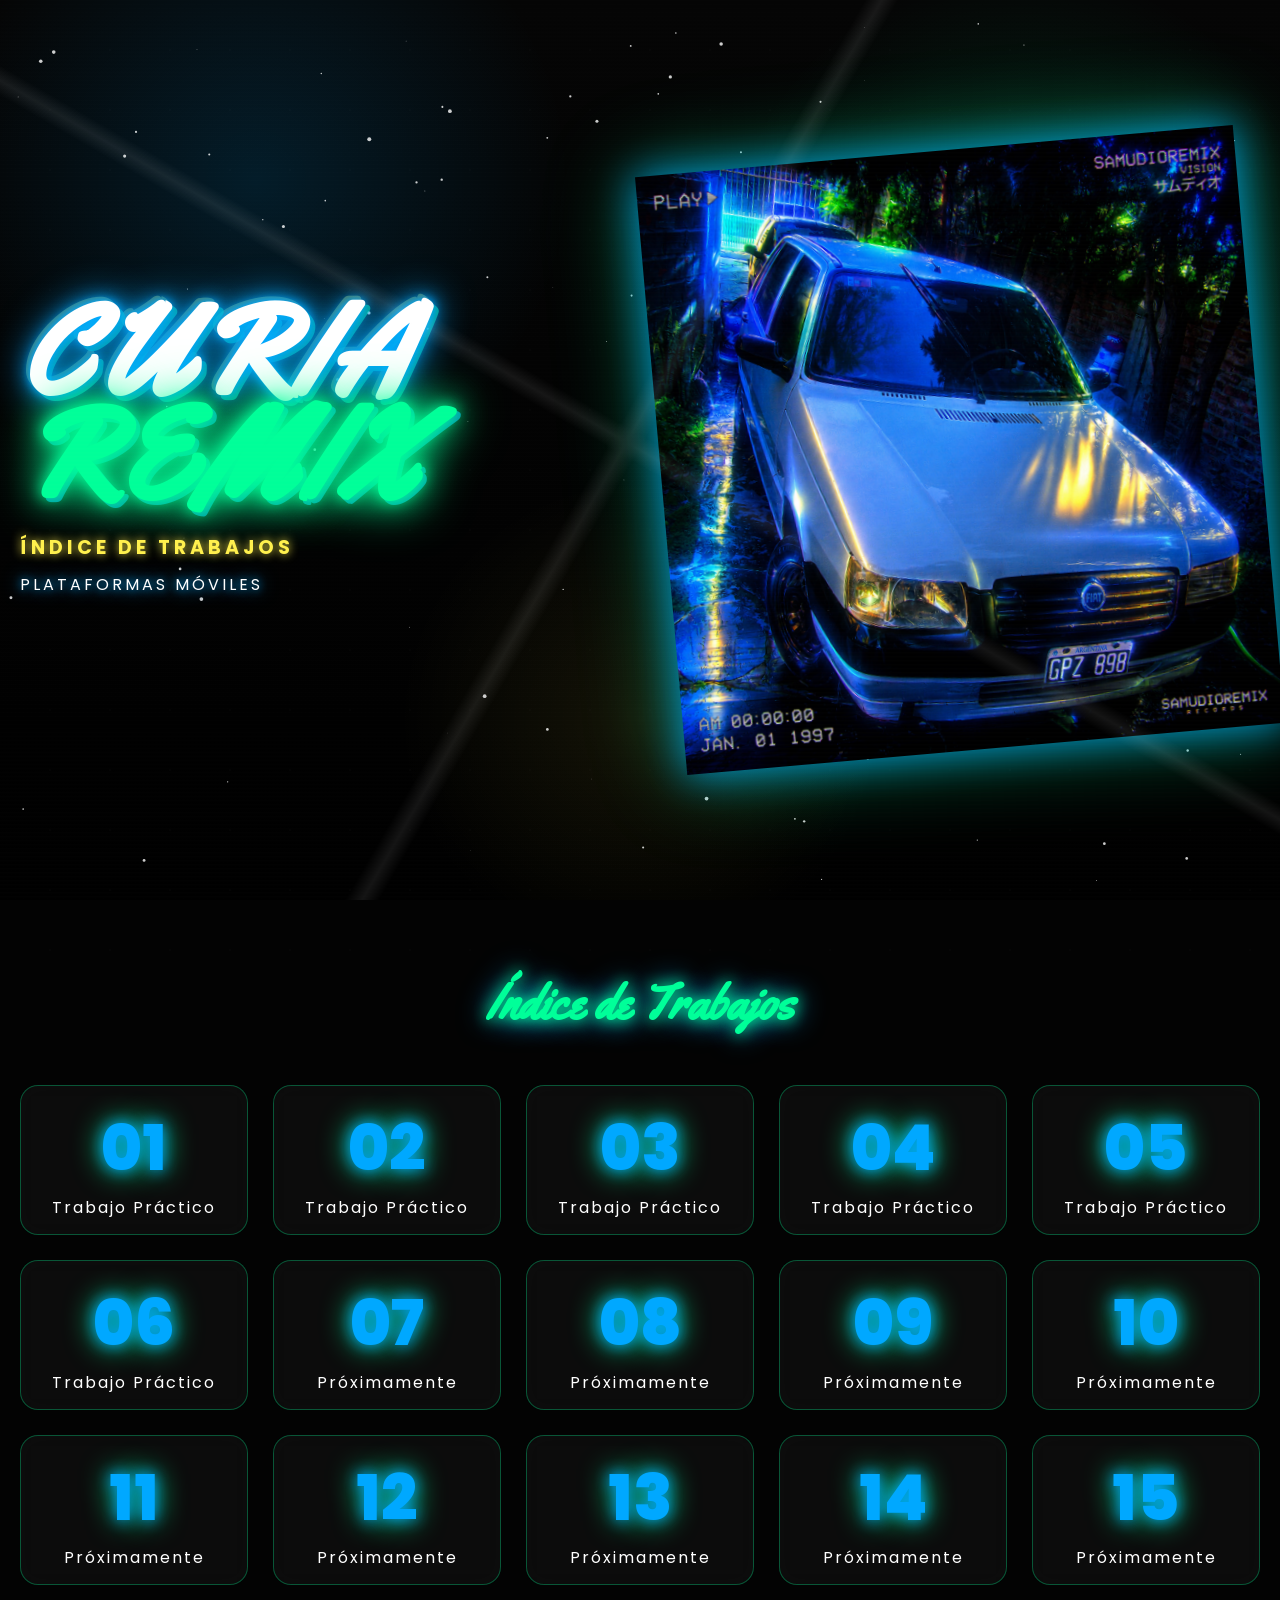
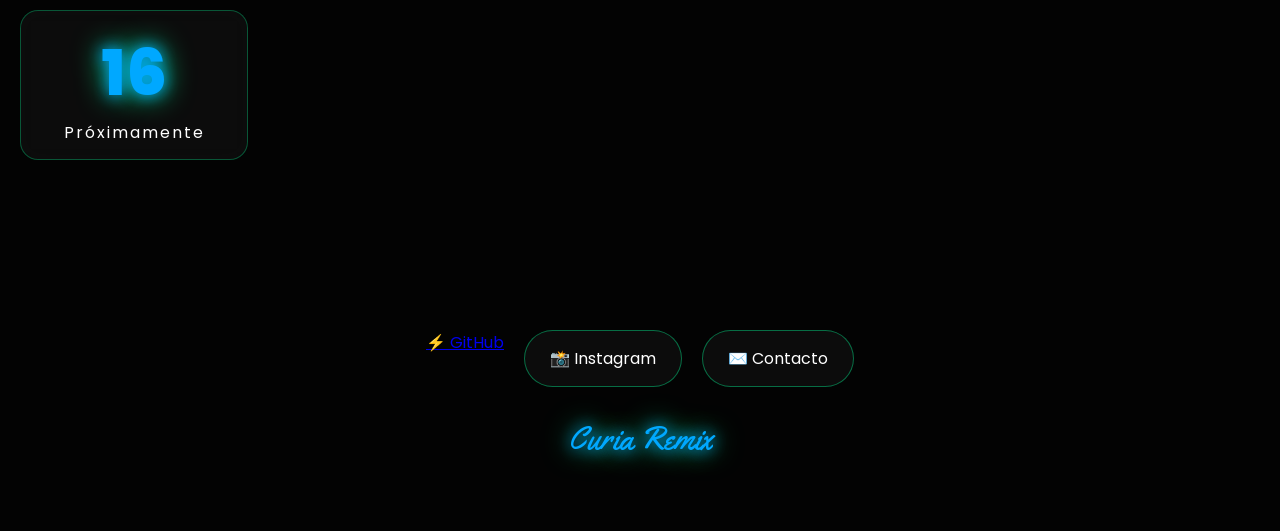
==== commit 4fd0c19a: "Update index.html" ====
--- a/index.html
+++ b/index.html
@@ -664,22 +664,22 @@
             <div class="label">Trabajo Práctico</div>
         </a>
 
-        <a class="card fade" href="tp-6/index.html">
+        <a class="card fade" href="#">
             <div class="number">05</div>
             <div class="label">Trabajo Práctico</div>
         </a>
 
-        <a class="card fade" href="tp-7/index.html">
+        <a class="card fade" href="tp-6/index.html">
             <div class="number">06</div>
             <div class="label">Trabajo Práctico</div>
         </a>
 
-        <a class="card fade" href="#">
+        <a class="card fade" href="tp-7/index.html">
             <div class="number">07</div>
             <div class="label">Próximamente</div>
         </a>
 
-        <a class="card fade" href="#">
+        <a class="card fade" href="tp-8/index.html">
             <div class="number">08</div>
             <div class="label">Próximamente</div>
         </a>
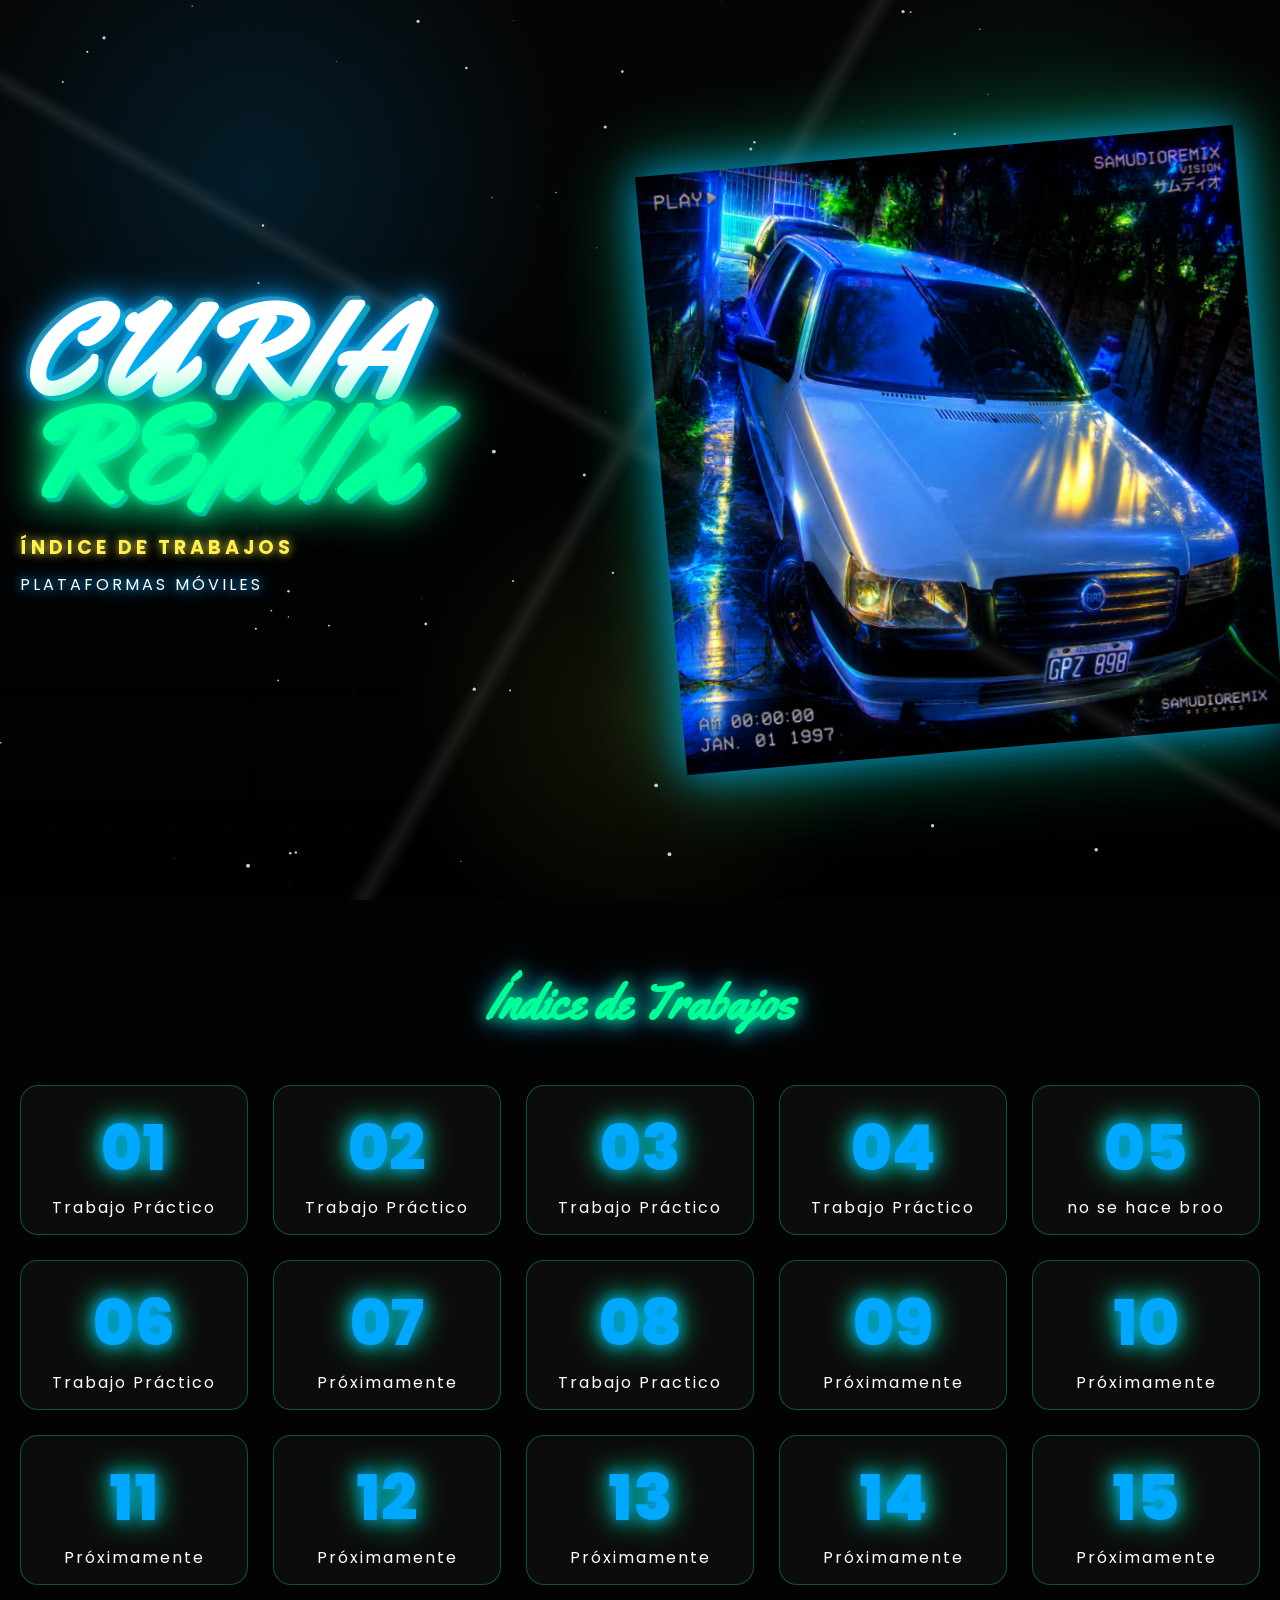
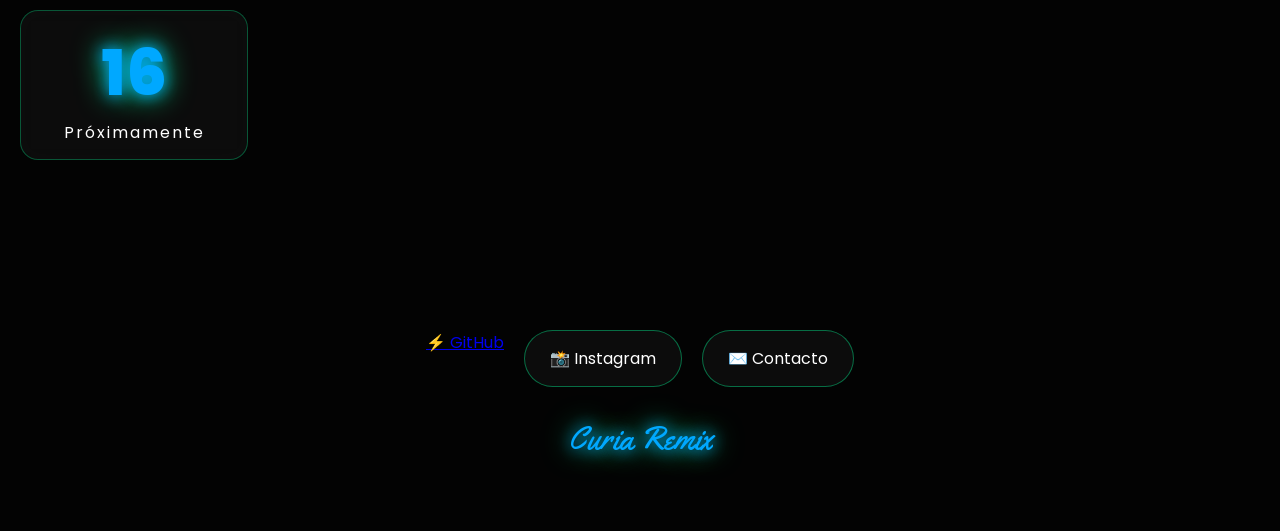
==== commit 1fe5b589: "Update index.html" ====
--- a/index.html
+++ b/index.html
@@ -666,7 +666,7 @@
 
         <a class="card fade" href="#">
             <div class="number">05</div>
-            <div class="label">Trabajo Práctico</div>
+            <div class="label">no se hace broo</div>
         </a>
 
         <a class="card fade" href="tp-6/index.html">
@@ -681,7 +681,7 @@
 
         <a class="card fade" href="tp-8/index.html">
             <div class="number">08</div>
-            <div class="label">Próximamente</div>
+            <div class="label">Trabajo Practico</div>
         </a>
 
         <a class="card fade" href="#">
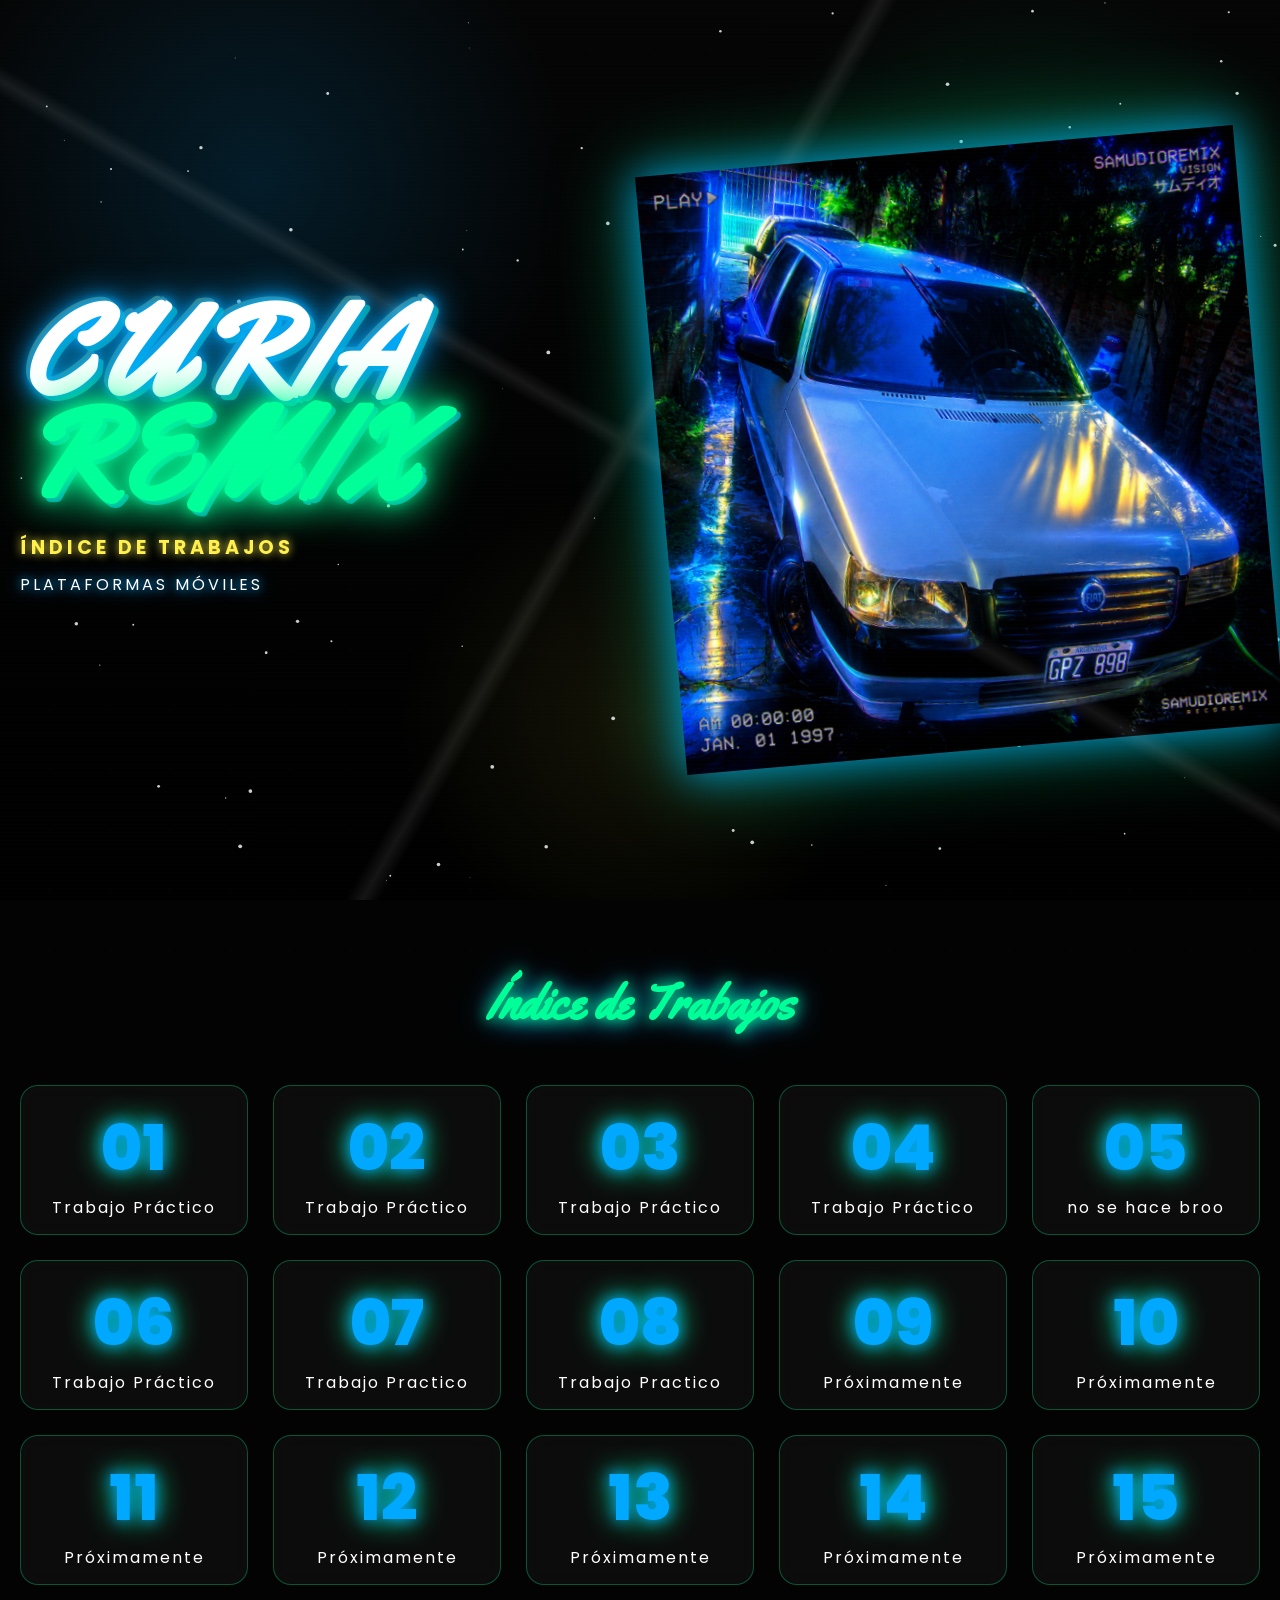
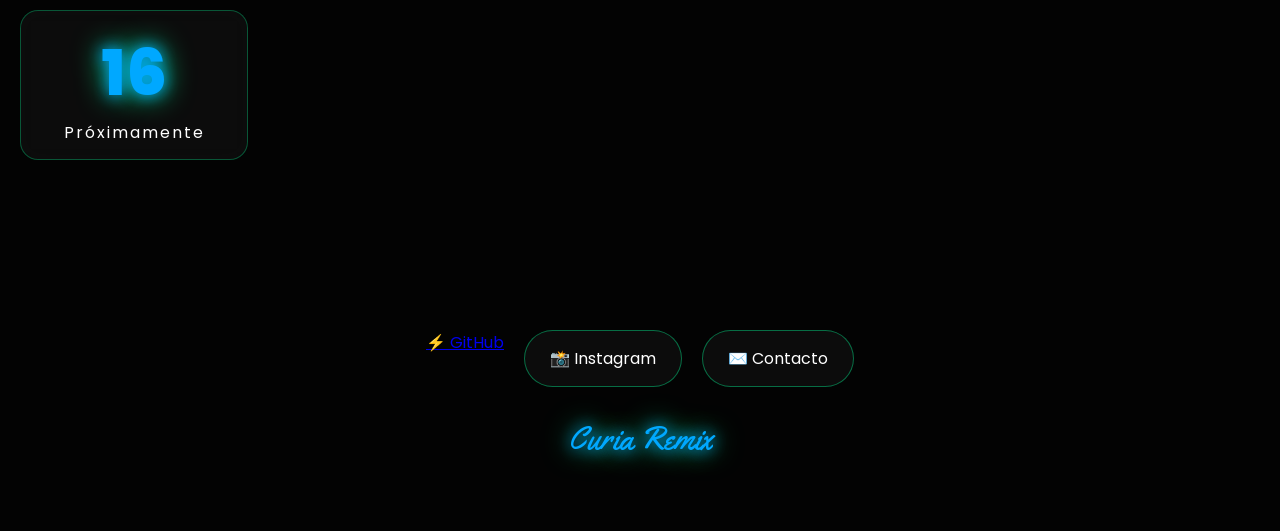
==== commit a30d9e60: "Update index.html" ====
--- a/index.html
+++ b/index.html
@@ -676,7 +676,7 @@
 
         <a class="card fade" href="tp-7/index.html">
             <div class="number">07</div>
-            <div class="label">Próximamente</div>
+            <div class="label">Trabajo Practico</div>
         </a>
 
         <a class="card fade" href="tp-8/index.html">
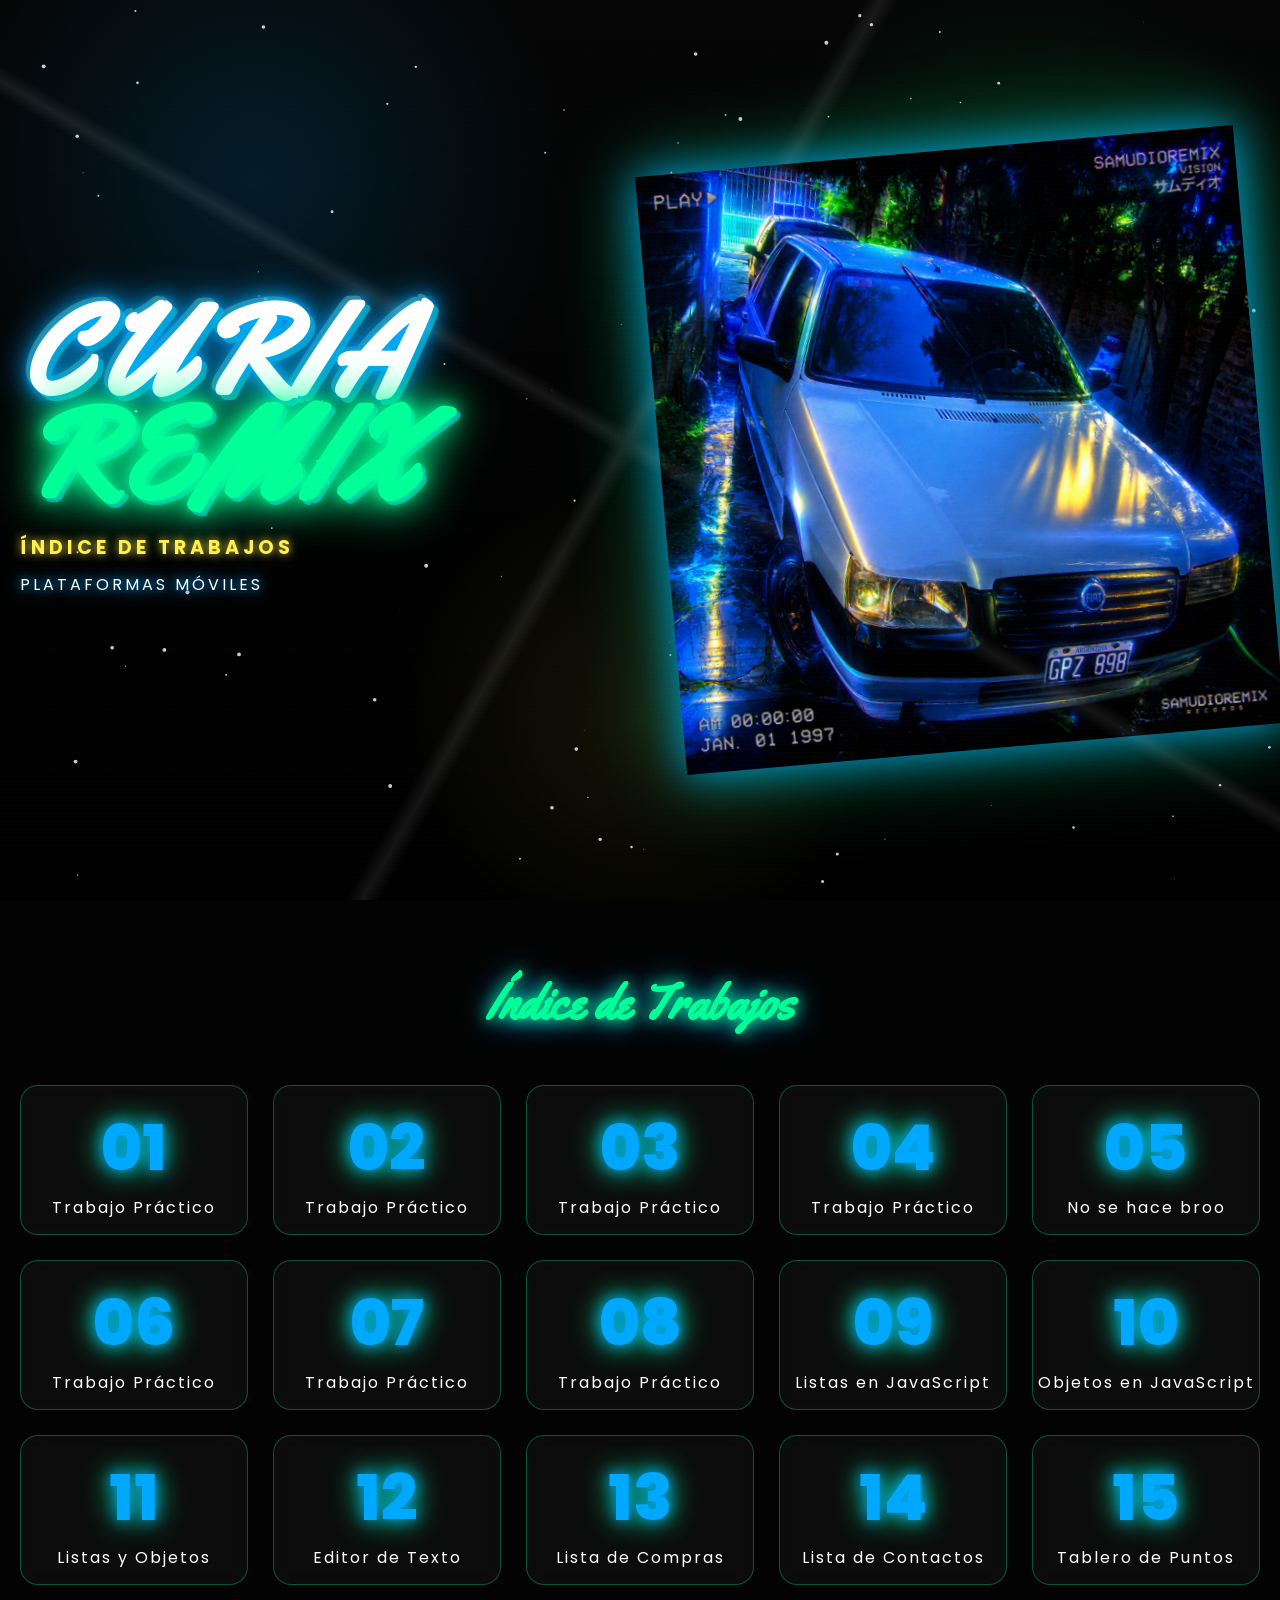
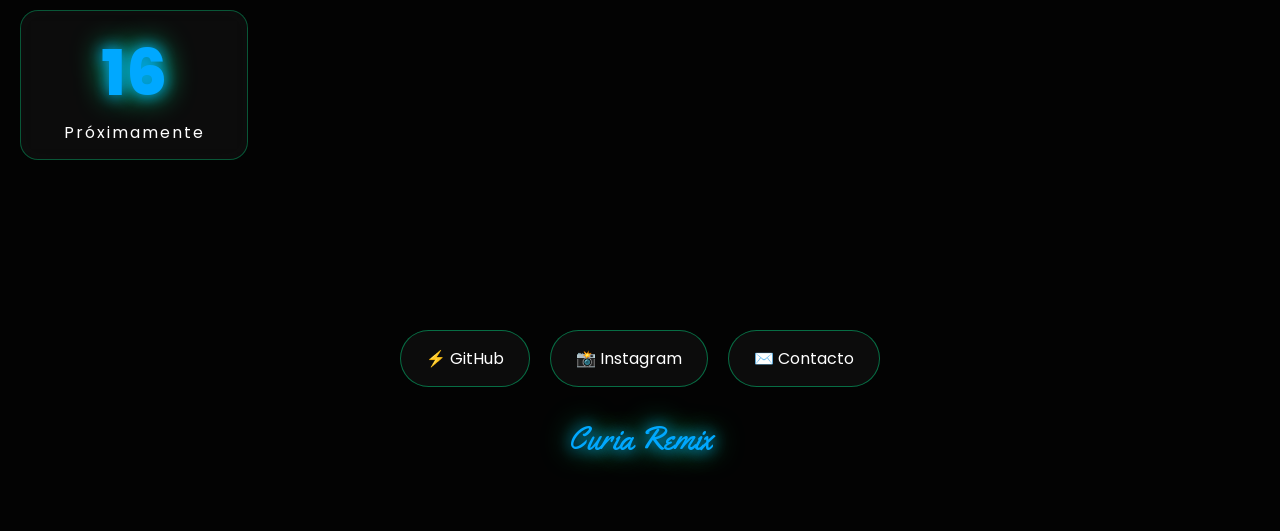
==== commit b7d63e28: "Update index.html" ====
--- a/index.html
+++ b/index.html
@@ -22,7 +22,6 @@
 <link rel="preconnect" href="https://fonts.googleapis.com">
 <link rel="preconnect" href="https://fonts.gstatic.com" crossorigin>
 
-<!-- Brush + Script -->
 <link href="https://fonts.googleapis.com/css2?family=Yellowtail&family=Poppins:wght@300;400;500;600;700;800&display=swap" rel="stylesheet">
 
 <style>
@@ -83,8 +82,6 @@
     z-index:-4;
 }
 
-/* movimiento suave */
-
 body::after{
     content:"";
     position:fixed;
@@ -103,16 +100,19 @@
 }
 
 @keyframes moveBackground{
+
     from{
         transform:translateY(0);
     }
+
     to{
         transform:translateY(-120px);
     }
-}
-
-/* =========================================================
-   PARTÍCULAS
+
+}
+
+/* =========================================================
+   PARTICULAS
 ========================================================= */
 
 #particles{
@@ -207,7 +207,6 @@
 ========================================================= */
 
 .logo{
-
     animation:fadeUp 1.2s ease;
 }
 
@@ -245,7 +244,6 @@
 }
 
 .subtitle{
-
     margin-top:25px;
 }
 
@@ -317,18 +315,8 @@
     z-index:2;
 }
 
-/*
-=========================================================
-CAMBIAR FOTO DEL FIAT
-Reemplazar:
-images/fiat-uno.png
-
-Por tu propia imagen PNG
-con fondo transparente.
-=========================================================
-*/
-
 @keyframes float{
+
     0%,100%{
         transform:translateY(0px);
     }
@@ -336,6 +324,7 @@
     50%{
         transform:translateY(-15px);
     }
+
 }
 
 /* =========================================================
@@ -461,6 +450,8 @@
     color:white;
 
     letter-spacing:2px;
+
+    text-align:center;
 }
 
 /* =========================================================
@@ -549,6 +540,7 @@
         opacity:1;
         transform:translateY(0);
     }
+
 }
 
 /* =========================================================
@@ -565,6 +557,7 @@
     .car-image{
         max-width:500px;
     }
+
 }
 
 @media(max-width:600px){
@@ -580,16 +573,19 @@
     .number{
         font-size:3rem;
     }
+
 }
 
 </style>
 </head>
+
 <body>
 
 <canvas id="particles"></canvas>
 
 <div class="vhs"></div>
 <div class="scratches"></div>
+
 
 <!-- =====================================================
      HERO
@@ -607,30 +603,31 @@
             </h1>
 
             <div class="subtitle">
+
                 <h2>ÍNDICE DE TRABAJOS</h2>
+
                 <p>PLATAFORMAS MÓVILES</p>
+
             </div>
 
         </div>
 
+
         <div class="car-wrapper">
 
             <div class="car-glow"></div>
-
-            <!--
-            REEMPLAZAR ESTA RUTA
-            por tu foto del Fiat Uno.
-            -->
 
             <img
               src="ChatGPT Image 25 jun 2026, 15_51_44.png"
               alt="Fiat Uno Blanco"
               class="car-image">
+
         </div>
 
     </div>
 
 </section>
+
 
 <!-- =====================================================
      TRABAJOS
@@ -639,94 +636,227 @@
 <section class="section">
 
     <div class="section-title">
+
         <h3>Índice de Trabajos</h3>
+
     </div>
 
+
     <div class="grid">
 
+
+        <!-- ================= TP 01 ================= -->
+
         <a class="card fade" href="tp-1/">
+
             <div class="number">01</div>
-            <div class="label">Trabajo Práctico</div>
-        </a>
+
+            <div class="label">
+                Trabajo Práctico
+            </div>
+
+        </a>
+
+
+        <!-- ================= TP 02 ================= -->
 
         <a class="card fade" href="tp-2/index.html">
+
             <div class="number">02</div>
-            <div class="label">Trabajo Práctico</div>
-        </a>
+
+            <div class="label">
+                Trabajo Práctico
+            </div>
+
+        </a>
+
+
+        <!-- ================= TP 03 ================= -->
 
         <a class="card fade" href="tp-3/index.html">
+
             <div class="number">03</div>
-            <div class="label">Trabajo Práctico</div>
-        </a>
+
+            <div class="label">
+                Trabajo Práctico
+            </div>
+
+        </a>
+
+
+        <!-- ================= TP 04 ================= -->
 
         <a class="card fade" href="tp-4/index.html">
+
             <div class="number">04</div>
-            <div class="label">Trabajo Práctico</div>
-        </a>
+
+            <div class="label">
+                Trabajo Práctico
+            </div>
+
+        </a>
+
+
+        <!-- ================= TP 05 ================= -->
 
         <a class="card fade" href="#">
+
             <div class="number">05</div>
-            <div class="label">no se hace broo</div>
-        </a>
+
+            <div class="label">
+                No se hace broo
+            </div>
+
+        </a>
+
+
+        <!-- ================= TP 06 ================= -->
 
         <a class="card fade" href="tp-6/index.html">
+
             <div class="number">06</div>
-            <div class="label">Trabajo Práctico</div>
-        </a>
+
+            <div class="label">
+                Trabajo Práctico
+            </div>
+
+        </a>
+
+
+        <!-- ================= TP 07 ================= -->
 
         <a class="card fade" href="tp-7/index.html">
+
             <div class="number">07</div>
-            <div class="label">Trabajo Practico</div>
-        </a>
+
+            <div class="label">
+                Trabajo Práctico
+            </div>
+
+        </a>
+
+
+        <!-- ================= TP 08 ================= -->
 
         <a class="card fade" href="tp-8/index.html">
+
             <div class="number">08</div>
-            <div class="label">Trabajo Practico</div>
-        </a>
+
+            <div class="label">
+                Trabajo Práctico
+            </div>
+
+        </a>
+
+
+        <!-- ================= TP 09 ================= -->
+
+        <a class="card fade" href="tp-9/index.html">
+
+            <div class="number">09</div>
+
+            <div class="label">
+                Listas en JavaScript
+            </div>
+
+        </a>
+
+
+        <!-- ================= TP 10 ================= -->
+
+        <a class="card fade" href="tp-10/index.html">
+
+            <div class="number">10</div>
+
+            <div class="label">
+                Objetos en JavaScript
+            </div>
+
+        </a>
+
+
+        <!-- ================= TP 11 ================= -->
+
+        <a class="card fade" href="tp-11/index.html">
+
+            <div class="number">11</div>
+
+            <div class="label">
+                Listas y Objetos
+            </div>
+
+        </a>
+
+
+        <!-- ================= TP 12 ================= -->
+
+        <a class="card fade" href="tp-12/index.html">
+
+            <div class="number">12</div>
+
+            <div class="label">
+                Editor de Texto
+            </div>
+
+        </a>
+
+
+        <!-- ================= TP 13 ================= -->
+
+        <a class="card fade" href="tp-13/index.html">
+
+            <div class="number">13</div>
+
+            <div class="label">
+                Lista de Compras
+            </div>
+
+        </a>
+
+
+        <!-- ================= TP 14 ================= -->
+
+        <a class="card fade" href="tp-14/index.html">
+
+            <div class="number">14</div>
+
+            <div class="label">
+                Lista de Contactos
+            </div>
+
+        </a>
+
+
+        <!-- ================= TP 15 ================= -->
+
+        <a class="card fade" href="tp-15/index.html">
+
+            <div class="number">15</div>
+
+            <div class="label">
+                Tablero de Puntos
+            </div>
+
+        </a>
+
+
+        <!-- ================= TP 16 ================= -->
 
         <a class="card fade" href="#">
-            <div class="number">09</div>
-            <div class="label">Próximamente</div>
-        </a>
-
-        <a class="card fade" href="#">
-            <div class="number">10</div>
-            <div class="label">Próximamente</div>
-        </a>
-
-        <a class="card fade" href="#">
-            <div class="number">11</div>
-            <div class="label">Próximamente</div>
-        </a>
-
-        <a class="card fade" href="#">
-            <div class="number">12</div>
-            <div class="label">Próximamente</div>
-        </a>
-
-        <a class="card fade" href="#">
-            <div class="number">13</div>
-            <div class="label">Próximamente</div>
-        </a>
-
-        <a class="card fade" href="#">
-            <div class="number">14</div>
-            <div class="label">Próximamente</div>
-        </a>
-
-        <a class="card fade" href="#">
-            <div class="number">15</div>
-            <div class="label">Próximamente</div>
-        </a>
-
-        <a class="card fade" href="#">
+
             <div class="number">16</div>
-            <div class="label">Próximamente</div>
-        </a>
+
+            <div class="label">
+                Próximamente
+            </div>
+
+        </a>
+
 
     </div>
 
 </section>
+
 
 <!-- =====================================================
      FOOTER
@@ -736,7 +866,7 @@
 
     <div class="socials">
 
-        <a href="./tp/index.html">
+        <a href="./tp/index.html" class="social">
             ⚡ GitHub
         </a>
 
@@ -749,6 +879,7 @@
         </a>
 
     </div>
+
 
     <div class="credit">
         Curia Remix
@@ -756,6 +887,7 @@
 
 </footer>
 
+
 <script>
 
 /* ======================================================
@@ -763,87 +895,147 @@
 ====================================================== */
 
 const canvas = document.getElementById("particles");
+
 const ctx = canvas.getContext("2d");
 
 canvas.width = innerWidth;
+
 canvas.height = innerHeight;
 
 let particles = [];
 
+
 for(let i=0;i<120;i++){
 
     particles.push({
 
         x:Math.random()*canvas.width,
+
         y:Math.random()*canvas.height,
+
         r:Math.random()*2,
+
         speed:Math.random()*0.5+0.1
+
     });
-}
+
+}
+
 
 function animateParticles(){
 
-    ctx.clearRect(0,0,canvas.width,canvas.height);
+    ctx.clearRect(
+        0,
+        0,
+        canvas.width,
+        canvas.height
+    );
 
     ctx.fillStyle="rgba(255,255,255,.8)";
 
+
     particles.forEach(p=>{
 
         ctx.beginPath();
-        ctx.arc(p.x,p.y,p.r,0,Math.PI*2);
+
+        ctx.arc(
+            p.x,
+            p.y,
+            p.r,
+            0,
+            Math.PI*2
+        );
+
         ctx.fill();
 
         p.y-=p.speed;
 
+
         if(p.y<0){
+
             p.y=canvas.height;
+
         }
+
     });
 
-    requestAnimationFrame(animateParticles);
-}
+
+    requestAnimationFrame(
+        animateParticles
+    );
+
+}
+
 
 animateParticles();
 
-window.addEventListener("resize",()=>{
-
-    canvas.width=innerWidth;
-    canvas.height=innerHeight;
-});
+
+window.addEventListener(
+    "resize",
+    ()=>{
+
+        canvas.width=innerWidth;
+
+        canvas.height=innerHeight;
+
+    }
+);
+
 
 /* ======================================================
    SCROLL REVEAL
 ====================================================== */
 
-const observer = new IntersectionObserver(entries=>{
-
-entries.forEach(entry=>{
-
-if(entry.isIntersecting){
-entry.target.classList.add("show");
-}
-
-});
-
-},{threshold:.15});
-
-document.querySelectorAll(".fade")
-.forEach(el=>observer.observe(el));
+const observer = new IntersectionObserver(
+
+    entries=>{
+
+        entries.forEach(entry=>{
+
+            if(entry.isIntersecting){
+
+                entry.target.classList.add("show");
+
+            }
+
+        });
+
+    },
+
+    {
+        threshold:.15
+    }
+
+);
+
+
+document
+    .querySelectorAll(".fade")
+    .forEach(el=>observer.observe(el));
+
 
 /* ======================================================
    PARALLAX SUAVE
 ====================================================== */
 
-window.addEventListener("mousemove",(e)=>{
-
-const x=(e.clientX/window.innerWidth-.5)*10;
-const y=(e.clientY/window.innerHeight-.5)*10;
-
-document.querySelector(".car-image")
-.style.transform=
-`rotate(-5deg) translate(${x}px,${y}px)`;
-
-});
+window.addEventListener(
+    "mousemove",
+    (e)=>{
+
+        const x=
+            (e.clientX/window.innerWidth-.5)*10;
+
+        const y=
+            (e.clientY/window.innerHeight-.5)*10;
+
+
+        document.querySelector(
+            ".car-image"
+        ).style.transform=
+        `rotate(-5deg) translate(${x}px,${y}px)`;
+
+    }
+);
 
 </script>
 
